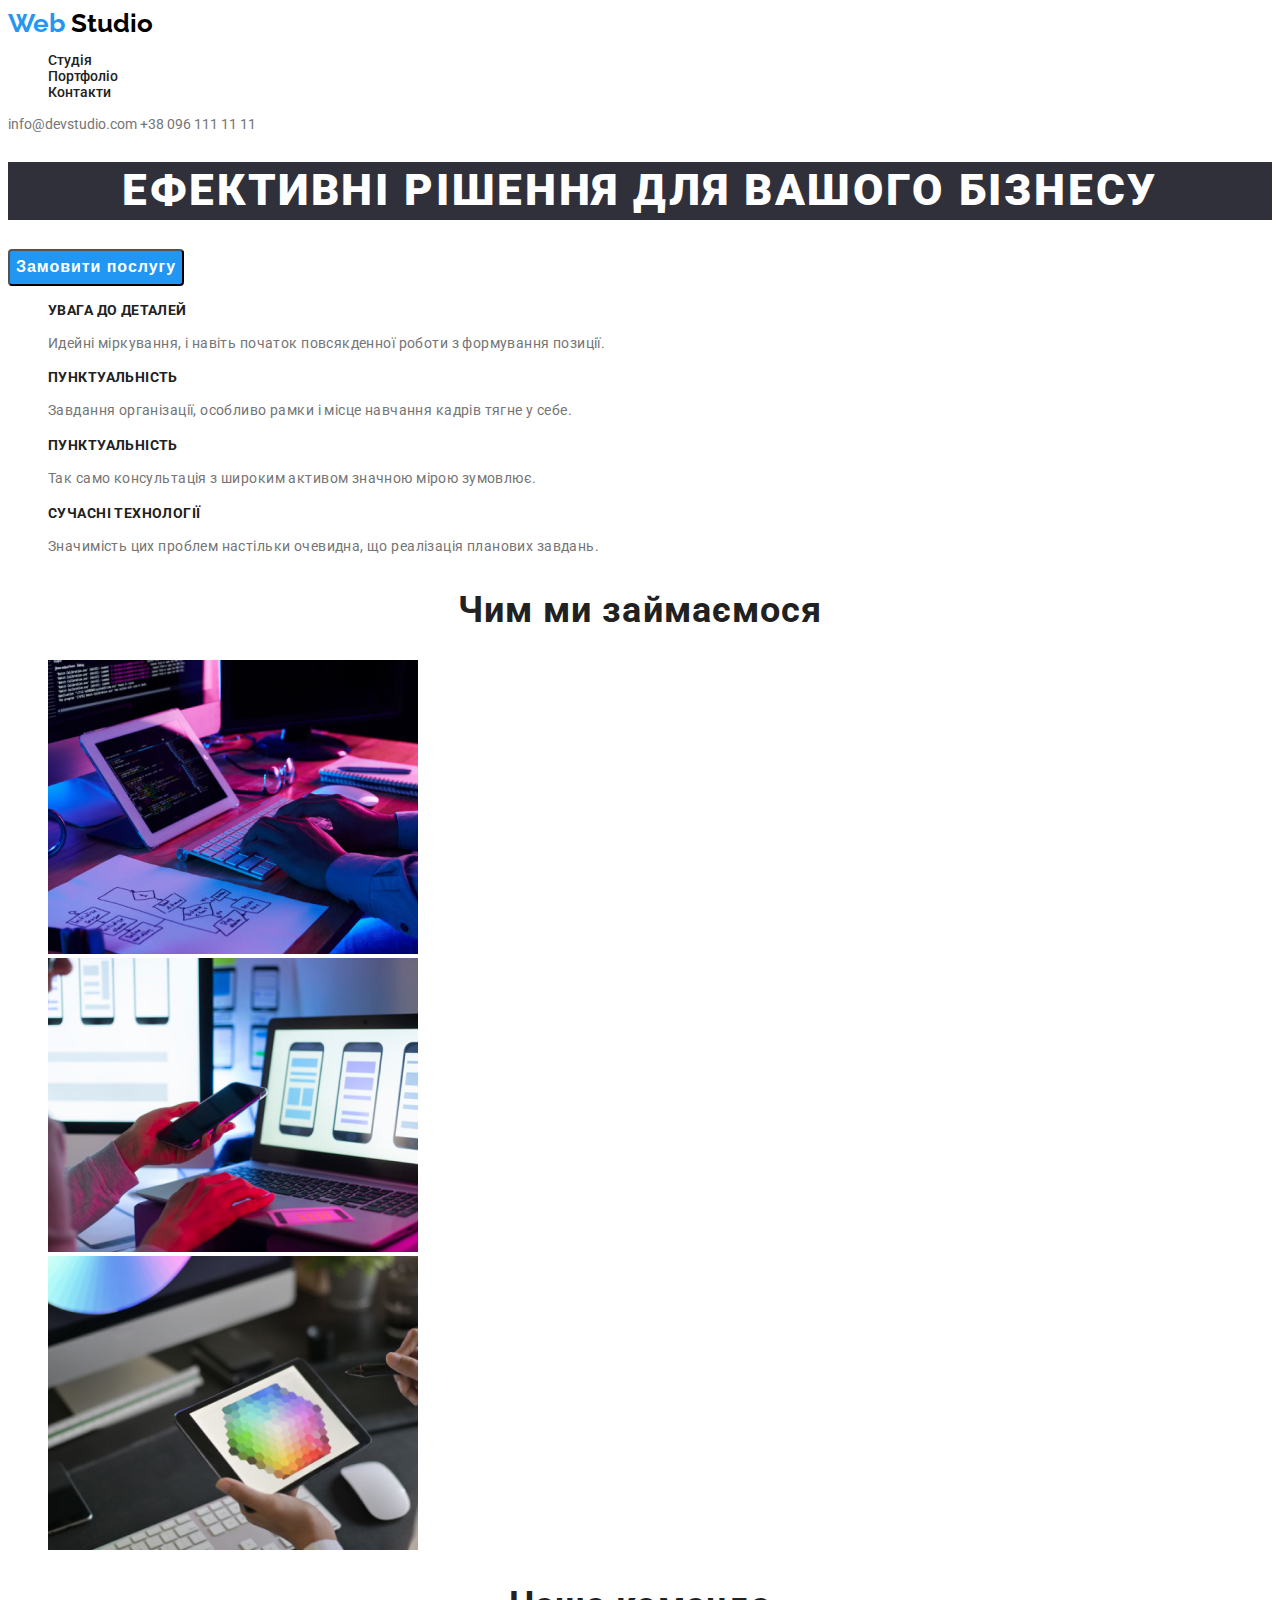
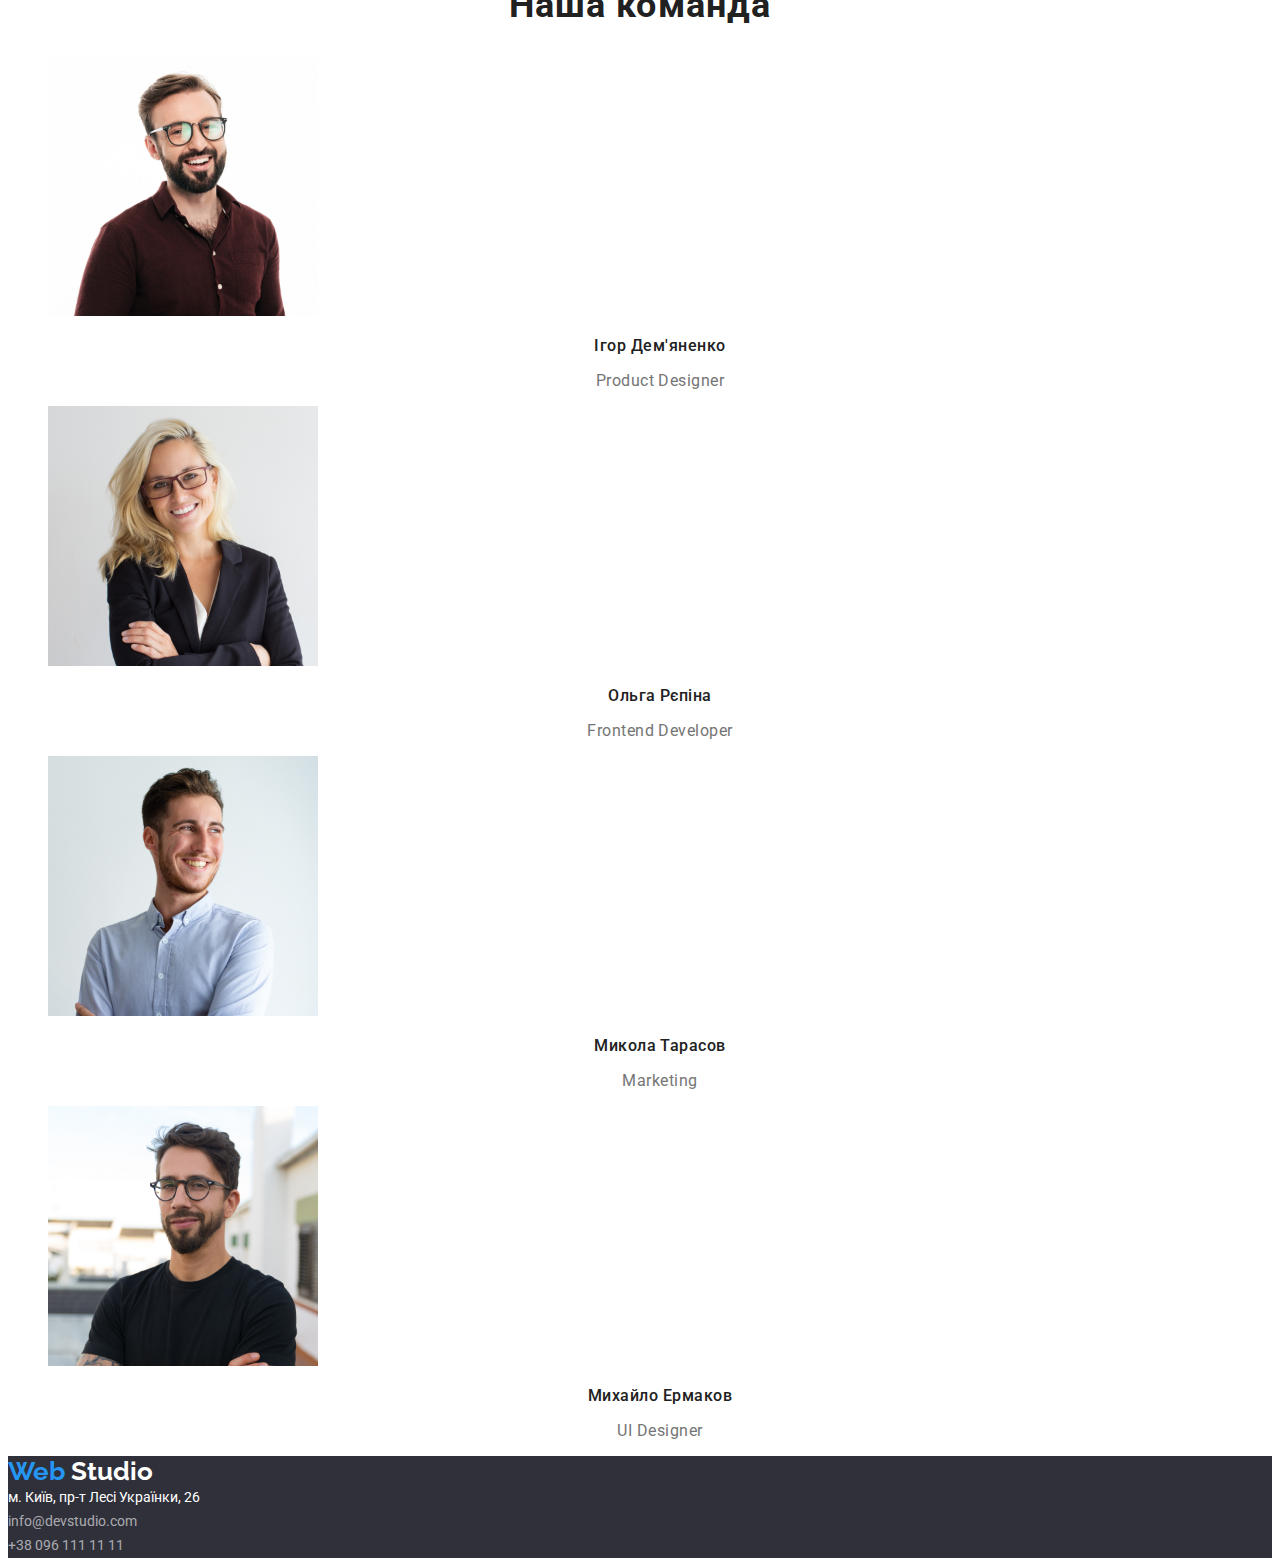
==== index.html @ c25d5411 "HW-Done (15.10.23 16:45)" ====
<!DOCTYPE html>
<html lang="en" class="page">

<head>
  <meta charset="UTF-8">
  <meta name="viewport" content="width=device-width, initial-scale=1.0">
  <link rel="preconnect" href="https://fonts.googleapis.com">
  <link rel="preconnect" href="https://fonts.gstatic.com" crossorigin>
  <link
    href="https://fonts.googleapis.com/css2?family=Raleway:wght@700&family=Roboto:ital,wght@0,400;0,500;0,700;0,900;1,400;1,500;1,700;1,900&display=swap"
    rel="stylesheet">
  <link rel="stylesheet" href="css/styles.css">
  <title>Homework 2</title>
</head>

<body class="page__body">
  <header>
    <a class="logo" href="index.html">
      <span class="logo__web">Web</span>
      <span class="logo__studio logo__studio--black">Studio</span>
    </a>
    <ul class="navigation">
      <li>
        <a class="navigation__link" href="#">Студія</a>
      </li>
      <li>
        <a class="navigation__link" href="portfolio.html">Портфоліо</a>
      </li>
      <li>
        <a class="navigation__link" href="#">Контакти</a>
      </li>
    </ul>
    <div class="contacts">
      <a class="contacts__link" href="mailto:info@devstudio.com">
        info@devstudio.com
      </a>
      <a class="contacts__link" href="tel:+380961111111">
        +38 096 111 11 11
      </a>
    </div>
  </header>

  <main>
    <section class="hero page__section">
      <h1 class="hero__main-title">
        Ефективні рішення для вашого бізнесу
      </h1>
      <button class="hero__button">Замовити послугу</button>
    </section>

    <section class="features">
      <ul class="features__list">
        <li class="features__item feature">
          <h3 class="features__title">
            Увага до деталей
          </h3>
          <p class="features__text">
            Идейні міркування, і навіть початок повсякденної роботи з формування позиції.
          </p>
        </li>
        <li>
          <h3 class="features__title">
            Пунктуальність
          </h3>
          <p class="features__text">
            Завдання організації, особливо рамки і місце навчання кадрів тягне у себе.
          </p>
        </li>
        <li>
          <h3 class="features__title">
            Пунктуальність
          </h3>
          <p class="features__text">
            Так само консультація з широким активом значною мірою зумовлює.
          </p>
        </li>
        <li>
          <h3 class="features__title">
            Сучасні технології
          </h3>
          <p class="features__text">
            Значимість цих проблем настільки очевидна, що реалізація планових завдань.
          </p>
        </li>
      </ul>
    </section>

    <section class="services">
      <h2 class="services__title">
        Чим ми займаємося
      </h2>
      <ul class="services__list">
        <li>
          <img src="images/Services/keyboard.jpg" alt="Чим мі займаємося" width="370" height="294">
        </li>
        <li>
          <img src="images/Services/phone.jpg" alt="Чим мі займаємося" width="370" height="294">
        </li>
        <li>
          <img src="images/Services/rpb.jpg" alt="Чим мі займаємося" width="370" height="294">
          <!--Изображения выше имеют нужное разрешение, поэтому ни ширину, ни высоту менять не стал-->
        </li>
      </ul>
    </section>

    <section class="team">
      <h2 class="team__title services__title">
        Наша команда
      </h2>
      <ul class="team__list">
        <li>
          <img src="images/Team/Ihor_Demyanenko.jpg" alt="Ігор Дем'яненко" width="270" height="260">

          <h3 class="team__name">
            Ігор Дем'яненко
          </h3>
          <p class="team__text">
            Product Designer
          </p>
        </li>
        <li>
          <img src="images/Team/Olga_Repina.jpg" alt="Ольга Рєпіна" width="270" height="260">
          <h3 class="team__name ">
            Ольга Рєпіна
          </h3>
          <p class="team__text">
            Frontend Developer
          </p>
        </li>
        <li>
          <img src="images/Team/Mykola_Tarasov.jpg" alt="Микола Тарасов" width="270" height="260">
          <h3 class="team__name">
            Микола Тарасов
          </h3>
          <p class="team__text">
            Marketing
          </p>
        </li>
        <li>
          <img src="images/Team/Mykhailo_Yermakov.jpg" alt="Михайло Ермаков" width="270" height="260">
          <h3 class="team__name">
            Михайло Ермаков
          </h3>
          <p class="team__text">
            UI Designer
          </p>
        </li>
      </ul>
    </section>
  </main>

  <footer class="footer">
    <a class="logo" href="index.html">
      <span class="logo__web">Web
      </span>
      <span class="logo__studio logo__studio--white">Studio
      </span>
    </a>
    <address>
      м. Київ, пр-т Лесі Українки, 26 <br>
      <a class="contacts__link--color" href="mailto:info@devstudio.com">info@devstudio.com</a> <br>
      <a class="contacts__link--color" href="tel:+380961111111">+38 096 111 11 11</a>
    </address>
  </footer>
</body>

</html>
---- css/styles.css ----
/*Общее*/

:root {
  --blue-color: #2596f3;
  --hover-link: #2196F3;
  --paragraph-description-color: #757575;
  --title-color: #212121;
}

.page__body {
  font-family: 'Raleway', sans-serif;
  font-family: 'Roboto', sans-serif;
}

a {
  text-decoration: none;
}

button {
  cursor: pointer;
}

ul {
  list-style-type: none;
}

/*Логотип сайта*/

.logo {
  font-family: Raleway;
  font-size: 26px;
  font-style: normal;
  font-weight: 700;
  line-height: normal;
}

.logo__web {
  color: var(--blue-color);
}

.logo__studio {
  color: #fff;
}

.logo__studio--black {
  color: #000;
}

/* Меню навигация в шапке сайта*/

.navigation {
  font-size: 14px;
  font-weight: 500;
}

.navigation__link {
  color: var(--title-color);
}

.navigation__link:hover {
  color: var(--hover-link);
}

/*Адреса и контакты*/

.contacts__link {
  color: var(--paragraph-description-color);
  font-size: 14px;
}

.contacts__link:hover {
  color: var(--hover-link);
}

/*Главный баннер сайта с заголовком и кнопкой*/

.hero__main-title {
  background: #2F303A;
  text-align: center;
  font-size: 44px;
  font-weight: 900;
  color: #fff;
  line-height: 1.3;
  letter-spacing: 2.64px;
  text-transform: uppercase;
}

.hero__button {
  color: #fff;
  text-align: center;
  font-size: 16px;
  font-weight: 700;
  line-height: 1.9;
  letter-spacing: 0.96px;
  border-radius: 4px;
  background: var(--hover-link);
}

.hero__button:hover {
  background-color: #188CE8;
}

.hero__button:active {
  background-color: #379ef1;
}

/*Важная нформация от сайта поделенная на 4 списка*/

.features__title {
  color: var(--title-color);
  font-size: 14px;
  font-weight: 700;
  letter-spacing: 0.42px;
  text-transform: uppercase;
}

.features__text {
  color: var(--paragraph-description-color);
  font-size: 14px;
  font-weight: 400;
  line-height: 1.7;
  letter-spacing: 0.42px;
}

/*Заголовок "Чем мы занимаемся?*/

.services__title {
  color: var(--title-color);
  text-align: center;
  font-size: 36px;
  font-weight: 700;
  letter-spacing: 1.08px;
}

/*Команда*/

.team__name {
  color: var(--title-color);
  text-align: center;
  font-size: 16px;
  font-weight: 500;
  letter-spacing: 0.48px;
}

.team__text {
  color: var(--paragraph-description-color);
  text-align: center;
  font-size: 16px;
  font-weight: 400;
  letter-spacing: 0.48px;
}

/*Подвал сайта*/

footer {
  background: #2F303A;
}

.contacts__link--color {
  color: rgba(255, 255, 255, 0.60);
}

.contacts__link--color:hover {
  color: var(--hover-link);
}

address {
  color: #fff;
  font-style: normal;
  font-weight: 400;
  line-height: 1.7;
  font-size: 14px;
}

/*"Портфолио"--фильтр-кнопки сайта*/

.filter__button {
  border-radius: 4px;
  background: #f5f4fa;
}

.filter__button:hover {
  background-color: var(--hover-link);
}

.filter__button:active {
  background-color: #379ef1;
}

/*Проекты сайта*/

.projects__title {
  color: var(--title-color);
  font-size: 18px;
  font-weight: 700;
  line-height: 2;
  letter-spacing: 1.08px;
}

.projects__text {
  color: var(--paragraph-description-color);
  font-size: 16px;
  font-weight: 400;
  line-height: 1.9;
  letter-spacing: 0.48px;
}

/*Подсказки оставляю чисто чтобы вам легче было. В целом понимаю, что после проделанной работы их в будущем лучше стирать.*/
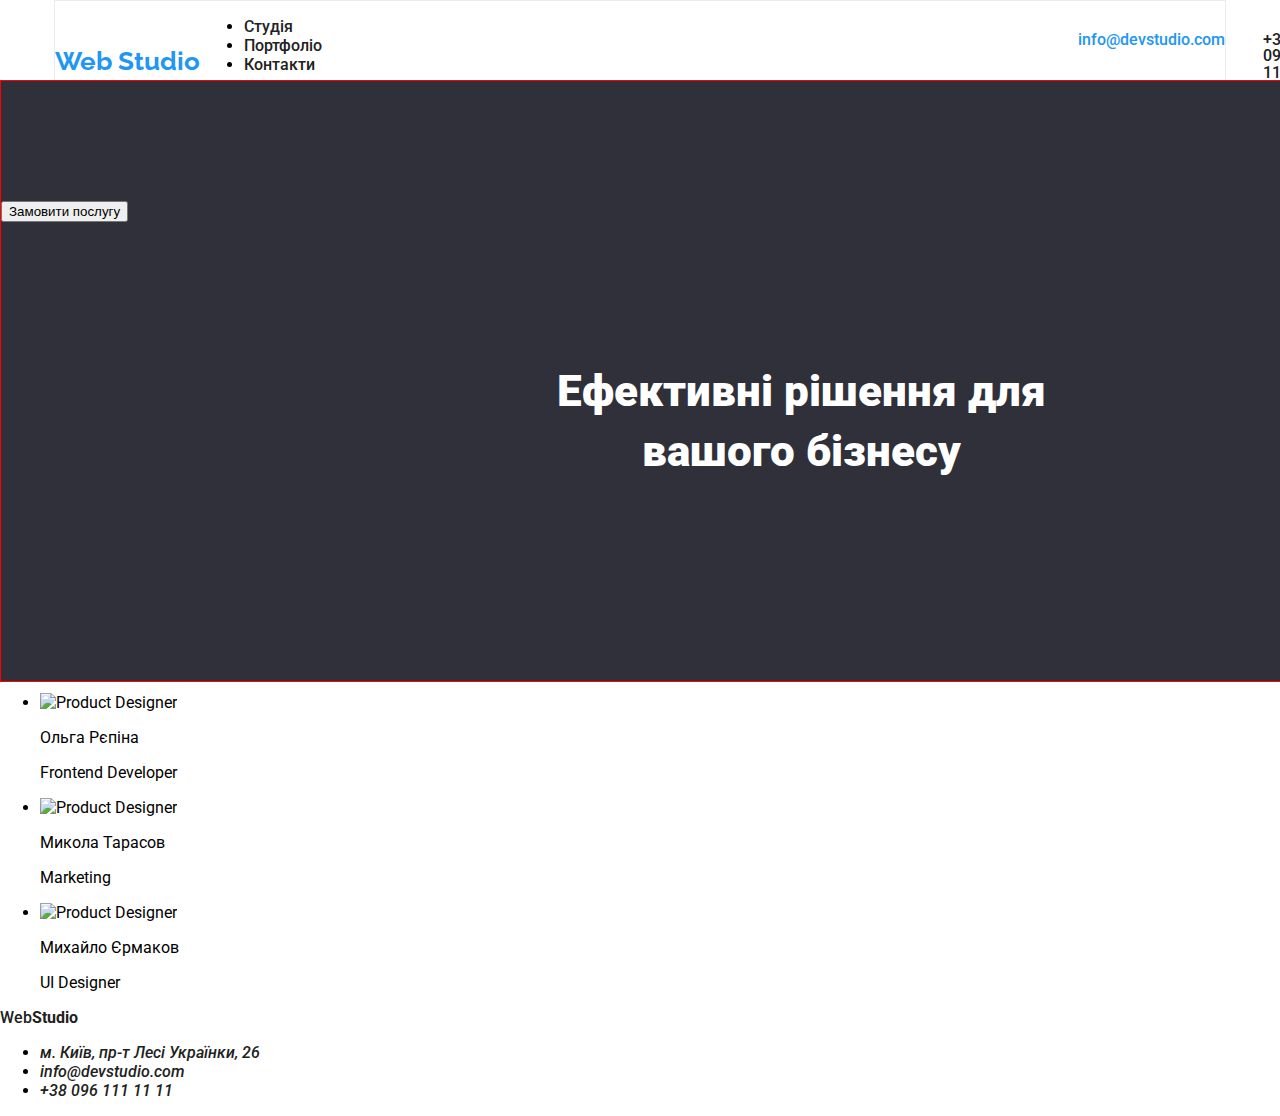
==== commit 281d8387: "solution start" ====
--- a/index.html
+++ b/index.html
@@ -1,167 +1,172 @@
 <!DOCTYPE html>
-<html lang="en" class="page">
+<html lang="en">
+  <head>
+    <meta charset="UTF-8" />
+    <meta name="viewport" content="width=device-width, initial-scale=1.0" />
+    <title>Homework 1</title>
+    <link rel="preconnect" href="https://fonts.googleapis.com">
+    <link rel="preconnect" href="https://fonts.gstatic.com" crossorigin>
+    <link href="https://fonts.googleapis.com/css2?family=Raleway:wght@700&family=Roboto:ital,wght@0,400;0,500;0,900;1,700&display=swap" rel="stylesheet">
+    <link rel="stylesheet" href="./css/style.css" />
+  </head>
+  <body>
+    <header class="header">
+      <div class="container">
+        <a href="#" class="logo">
+          <span>Web</span>
+          <span>Studio</span>
+        </a>
+        <nav class="nav header__nav">
+          <ul class="nav__list">
+            <li class="nav__item">
+              <a href="#">Студія</a>
+            </li>
+            <li class="nav__item">
+              <a href="#">Портфоліо</a>
+            </li>
+            <li class="nav__item">
+              <a href="#">Контакти</a>
+            </li>
+          </ul>
+        </nav>
+        <div class="contacts">
+          <a href="#" class="email">info@devstudio.com</a>
+          <a class="mobile">+38 096 111 11 11</a>
+        </div>
+      </div>
+    </header>
+    <main>
+      <section class="sectionfirst">
+        <div>
+          <h1>Ефективні рішення для вашого бізнесу</h1>
+          <button name="button">Замовити послугу</button>
+        </div>
+      </section>
+      <section>
+        <ul>
+          <li>
+            <h3>УВАГА ДО ДЕТАЛЕЙ</h3>
+            <p>
+              Ідейні міркування, і навіть початок повсякденної роботи з
+              формування позиції.
+            </p>
+          </li>
+          <li>
+            <h3>ПУНКТУАЛЬНІСТЬ</h3>
+            <p>
+              Завдання організації, особливо рамки і місце навчання кадрів тягне
+              у себе.
+            </p>
+          </li>
+          <li>
+            <h3>ПЛАНУВАННЯ</h3>
+            <p>
+              Так само консультація з широким активом значною мірою зумовлює.
+            </p>
+          </li>
+          <li>
+            <h3>СУЧАСНІ ТЕХНОЛОГІЇ</h3>
+            <p>
+              Значимість цих проблем настільки очевидна, що реалізація планових
+              завдань.
+            </p>
+          </li>
+        </ul>
+      </section>
+      <section>
+        <h2>Чим ми займаємося</h2>
+        <ul>
+          <li>
+            <img
+              src="Images/img_1.jpg"
+              alt="написання коду"
+              width="370"
+              height="294"
+            />
+          </li>
+          <li>
+            <img
+              src="Images/img_2.jpg"
+              alt="адаптація під екран телефону"
+              width="370"
+              height="294"
+            />
+          </li>
+          <li>
+            <img
+              src="Images/img_3.jpg"
+              alt="палітра кольорів"
+              width="370"
+              height="294"
+            />
+          </li>
+        </ul>
+      </section>
+      <section>
+        <h2>Наша команда</h2>
+        <ul>
+          <li>
+            <img
+              src="Images/img_4.jpg"
+              alt="Product Designer"
+              width="270"
+              height="260"
+            />
 
-<head>
-  <meta charset="UTF-8">
-  <meta name="viewport" content="width=device-width, initial-scale=1.0">
-  <link rel="preconnect" href="https://fonts.googleapis.com">
-  <link rel="preconnect" href="https://fonts.gstatic.com" crossorigin>
-  <link
-    href="https://fonts.googleapis.com/css2?family=Raleway:wght@700&family=Roboto:ital,wght@0,400;0,500;0,700;0,900;1,400;1,500;1,700;1,900&display=swap"
-    rel="stylesheet">
-  <link rel="stylesheet" href="css/styles.css">
-  <title>Homework 2</title>
-</head>
+            <p>Ігор Дем'яненко</p>
+            <p>Product Designer</p>
+          </li>
 
-<body class="page__body">
-  <header>
-    <a class="logo" href="index.html">
-      <span class="logo__web">Web</span>
-      <span class="logo__studio logo__studio--black">Studio</span>
-    </a>
-    <ul class="navigation">
-      <li>
-        <a class="navigation__link" href="#">Студія</a>
-      </li>
-      <li>
-        <a class="navigation__link" href="portfolio.html">Портфоліо</a>
-      </li>
-      <li>
-        <a class="navigation__link" href="#">Контакти</a>
-      </li>
-    </ul>
-    <div class="contacts">
-      <a class="contacts__link" href="mailto:info@devstudio.com">
-        info@devstudio.com
-      </a>
-      <a class="contacts__link" href="tel:+380961111111">
-        +38 096 111 11 11
-      </a>
-    </div>
-  </header>
+          <li>
+            <img
+              src="Images/img_5.jpg"
+              alt="Product Designer"
+              width="270"
+              height="260"
+            />
+            <p>Ольга Рєпіна</p>
+            <p>Frontend Developer</p>
+          </li>
 
-  <main>
-    <section class="hero page__section">
-      <h1 class="hero__main-title">
-        Ефективні рішення для вашого бізнесу
-      </h1>
-      <button class="hero__button">Замовити послугу</button>
-    </section>
+          <li>
+            <img
+              src="Images/img_6.jpg"
+              alt="Product Designer"
+              width="270"
+              height="260"
+            />
 
-    <section class="features">
-      <ul class="features__list">
-        <li class="features__item feature">
-          <h3 class="features__title">
-            Увага до деталей
-          </h3>
-          <p class="features__text">
-            Идейні міркування, і навіть початок повсякденної роботи з формування позиції.
-          </p>
-        </li>
-        <li>
-          <h3 class="features__title">
-            Пунктуальність
-          </h3>
-          <p class="features__text">
-            Завдання організації, особливо рамки і місце навчання кадрів тягне у себе.
-          </p>
-        </li>
-        <li>
-          <h3 class="features__title">
-            Пунктуальність
-          </h3>
-          <p class="features__text">
-            Так само консультація з широким активом значною мірою зумовлює.
-          </p>
-        </li>
-        <li>
-          <h3 class="features__title">
-            Сучасні технології
-          </h3>
-          <p class="features__text">
-            Значимість цих проблем настільки очевидна, що реалізація планових завдань.
-          </p>
-        </li>
-      </ul>
-    </section>
-
-    <section class="services">
-      <h2 class="services__title">
-        Чим ми займаємося
-      </h2>
-      <ul class="services__list">
-        <li>
-          <img src="images/Services/keyboard.jpg" alt="Чим мі займаємося" width="370" height="294">
-        </li>
-        <li>
-          <img src="images/Services/phone.jpg" alt="Чим мі займаємося" width="370" height="294">
-        </li>
-        <li>
-          <img src="images/Services/rpb.jpg" alt="Чим мі займаємося" width="370" height="294">
-          <!--Изображения выше имеют нужное разрешение, поэтому ни ширину, ни высоту менять не стал-->
-        </li>
-      </ul>
-    </section>
-
-    <section class="team">
-      <h2 class="team__title services__title">
-        Наша команда
-      </h2>
-      <ul class="team__list">
-        <li>
-          <img src="images/Team/Ihor_Demyanenko.jpg" alt="Ігор Дем'яненко" width="270" height="260">
-
-          <h3 class="team__name">
-            Ігор Дем'яненко
-          </h3>
-          <p class="team__text">
-            Product Designer
-          </p>
-        </li>
-        <li>
-          <img src="images/Team/Olga_Repina.jpg" alt="Ольга Рєпіна" width="270" height="260">
-          <h3 class="team__name ">
-            Ольга Рєпіна
-          </h3>
-          <p class="team__text">
-            Frontend Developer
-          </p>
-        </li>
-        <li>
-          <img src="images/Team/Mykola_Tarasov.jpg" alt="Микола Тарасов" width="270" height="260">
-          <h3 class="team__name">
-            Микола Тарасов
-          </h3>
-          <p class="team__text">
-            Marketing
-          </p>
-        </li>
-        <li>
-          <img src="images/Team/Mykhailo_Yermakov.jpg" alt="Михайло Ермаков" width="270" height="260">
-          <h3 class="team__name">
-            Михайло Ермаков
-          </h3>
-          <p class="team__text">
-            UI Designer
-          </p>
-        </li>
-      </ul>
-    </section>
-  </main>
-
-  <footer class="footer">
-    <a class="logo" href="index.html">
-      <span class="logo__web">Web
-      </span>
-      <span class="logo__studio logo__studio--white">Studio
-      </span>
-    </a>
-    <address>
-      м. Київ, пр-т Лесі Українки, 26 <br>
-      <a class="contacts__link--color" href="mailto:info@devstudio.com">info@devstudio.com</a> <br>
-      <a class="contacts__link--color" href="tel:+380961111111">+38 096 111 11 11</a>
-    </address>
-  </footer>
-</body>
-
-</html>+            <p>Микола Тарасов</p>
+            <p>Marketing</p>
+          </li>
+          <li>
+            <img
+              src="Images/img_7.jpg"
+              alt="Product Designer"
+              width="270"
+              height="260"
+            />
+            <p>Михайло Єрмаков</p>
+            <p>UI Designer</p>
+          </li>
+        </ul>
+      </section>
+    </main>
+    <footer>
+      <a href="#"> Web<b>Studio</b> </a>
+      <address>
+        <ul>
+          <li>
+            <a href="#">м. Київ, пр-т Лесі Українки, 26</a>
+          </li>
+          <li>
+            <a href="mailto:info@devstudio.com"> info@devstudio.com </a>
+          </li>
+          <li>
+            <a href="tel:+380961111111">+38 096 111 11 11</a>
+          </li>
+        </ul>
+      </address>
+    </footer>
+  </body>
+</html>
--- a/css/style.css
+++ b/css/style.css
@@ -0,0 +1,109 @@
+html {
+  font-family: 'Raleway', sans-serif;
+  font-family: 'Roboto', sans-serif;
+}
+
+body {
+  margin: 0;
+}
+
+.container {
+  margin: 0 auto;
+  width: 1170px;
+  height: 80px;
+  border: 1px solid rgba(236, 236, 236, 1) ;
+  background-color:rgba(255, 255, 255, 1);
+}
+
+.logo {
+  display: inline-block;
+  font-family: Raleway;
+  font-weight: 700;
+  font-size: 26px;
+  line-height: 30.52px;
+  color: rgba(33, 150, 243, 1);
+}
+
+.logo b {
+  font-family: Raleway;
+  font-weight: 400;
+  font-size: 26px;
+  color: black;
+}
+
+.nav {
+  display: inline-block;
+  width: 281px;
+  height: 32px;
+}
+
+.firstlist{
+  display: flex;
+  justify-content: space-between;
+  margin: 0;
+  padding: 0;
+}
+
+.container li.a {
+ color: brown;
+ list-style: none;
+ text-decoration: none;
+}
+.container li.a.b a{
+  color: rgba(33, 150, 243, 1);
+  list-style: none;
+  text-decoration: none;
+}
+
+a {
+  font-family: Roboto;
+  font-weight: 500;
+  font-size: 16px;
+  line-height: 16.41px;
+  text-decoration: none;
+  color:rgba(33, 33, 33, 1);;
+}
+
+a.email {
+  position: absolute;
+  top: 32px;
+  left: 1078px;
+  width: 122px;
+  height: 16px;
+  top: 32px;
+  left: 1078px;
+  color: rgba(33, 150, 243, 1);
+}
+
+.mobile {
+  position: absolute;
+  top: 32px;
+  left: 1263px ;
+}
+
+.sectionfirst { 
+  position: absolute;
+  top: 80px;
+  width: 1600px;
+  height: 600px;
+  background-color: rgba(47, 48, 58, 1); ;
+  border: 1px solid red;
+}
+
+.sectionfirst h1 {
+  border: 0px solid white;
+  box-sizing: border-box;
+  position: relative;
+  top: 280px;
+  left: 452px;
+  width: 696px;
+  height: 120px;
+  margin: 0;
+  padding: 0px 40px;
+  font-family: Roboto;
+  font-weight: 900;
+  font-size: 44px;
+  line-height: 60px;
+  text-align: center;
+  color:rgba(255, 255, 255, 1);
+}
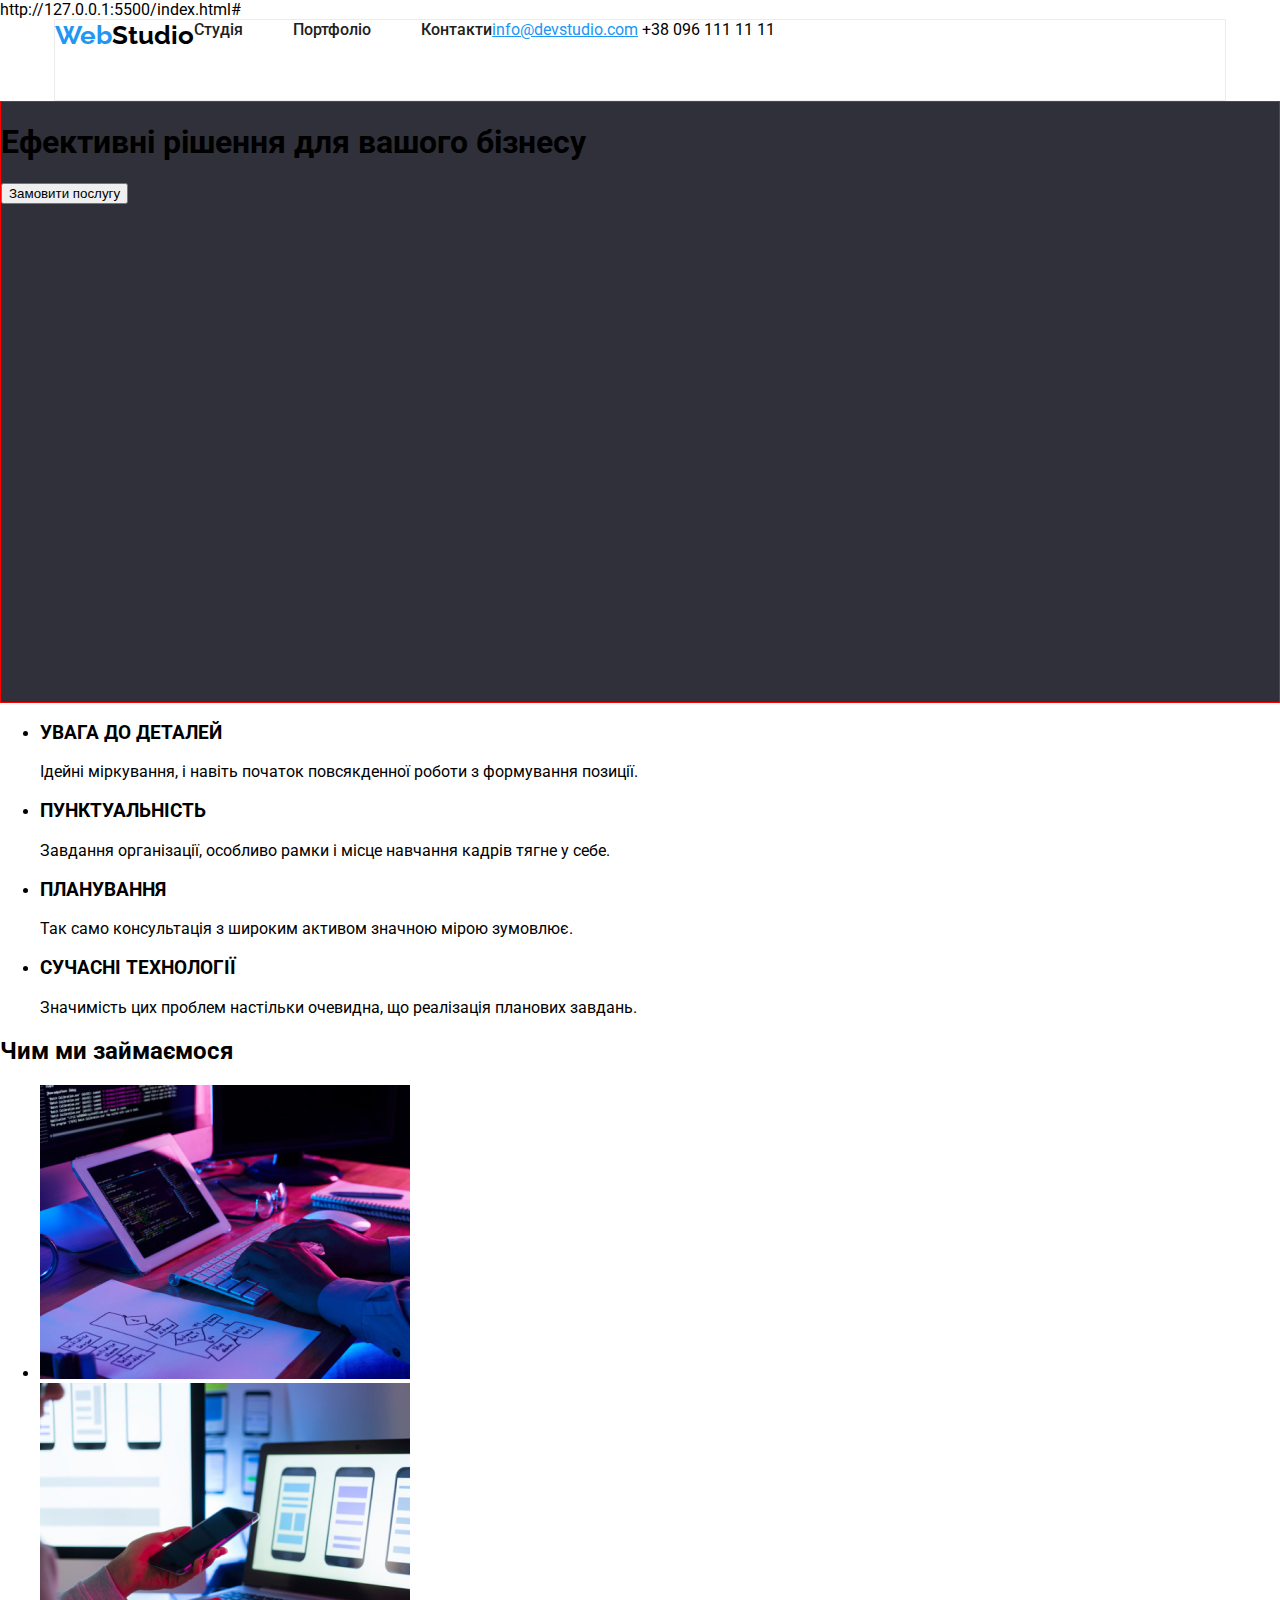
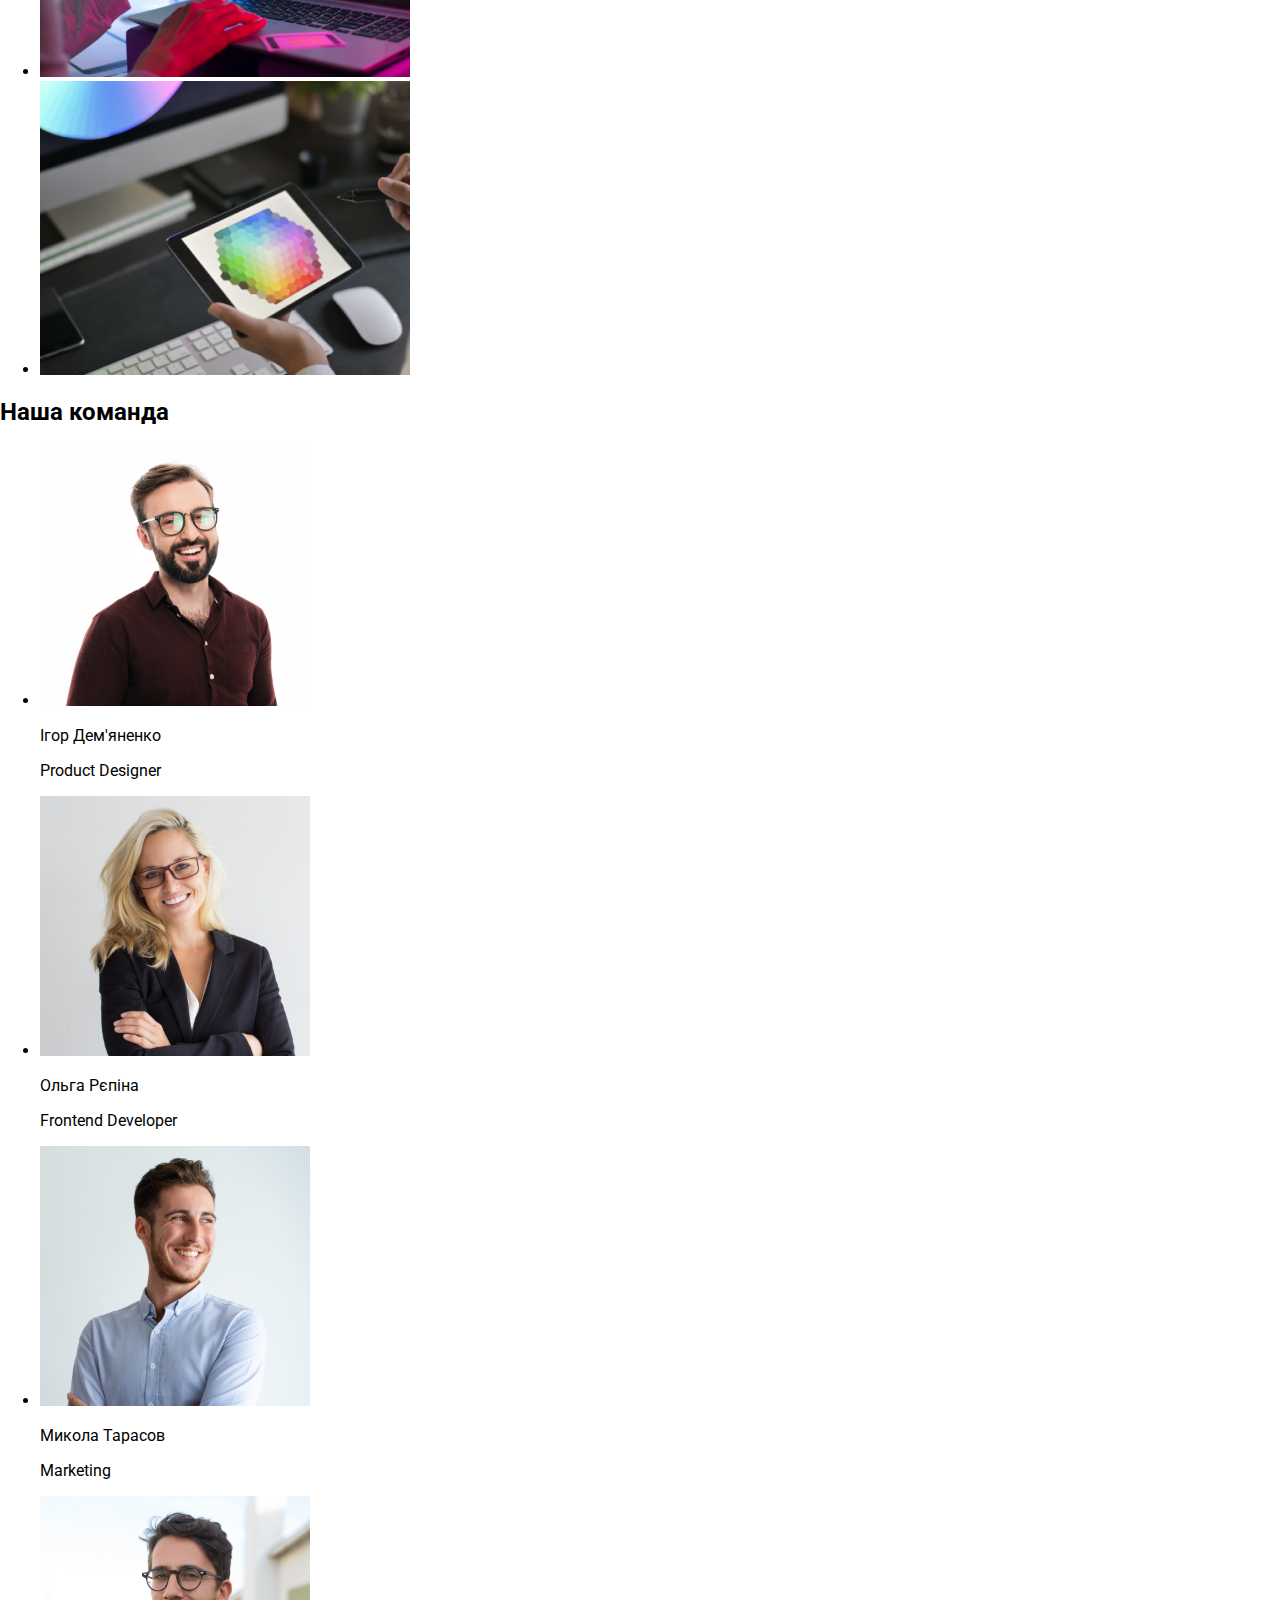
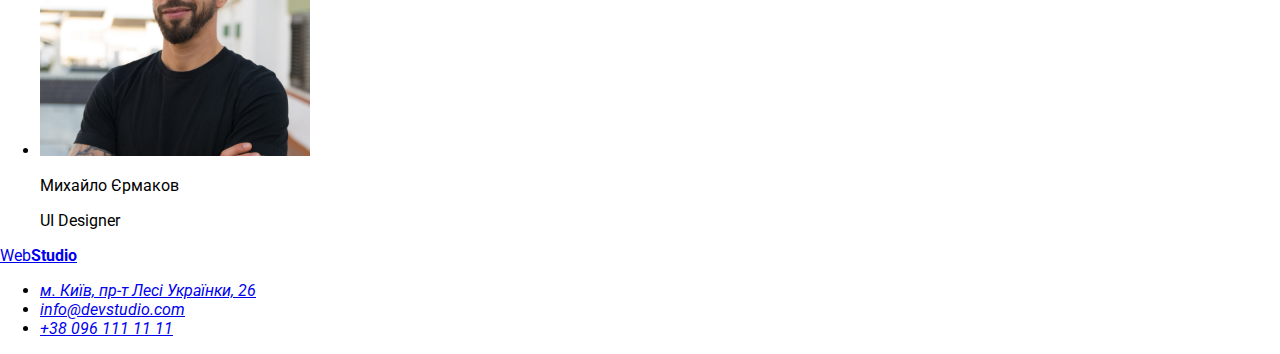
==== commit ac20e0b2: "fixed header styles" ====
--- a/index.html
+++ b/index.html
@@ -1,5 +1,5 @@
 <!DOCTYPE html>
-<html lang="en">
+<html lang="en">http://127.0.0.1:5500/index.html#
   <head>
     <meta charset="UTF-8" />
     <meta name="viewport" content="width=device-width, initial-scale=1.0" />
@@ -12,31 +12,33 @@
   <body>
     <header class="header">
       <div class="container">
-        <a href="#" class="logo">
-          <span>Web</span>
-          <span>Studio</span>
-        </a>
-        <nav class="nav header__nav">
-          <ul class="nav__list">
-            <li class="nav__item">
-              <a href="#">Студія</a>
-            </li>
-            <li class="nav__item">
-              <a href="#">Портфоліо</a>
-            </li>
-            <li class="nav__item">
-              <a href="#">Контакти</a>
-            </li>
-          </ul>
-        </nav>
-        <div class="contacts">
-          <a href="#" class="email">info@devstudio.com</a>
-          <a class="mobile">+38 096 111 11 11</a>
+        <div class="header__content">
+          <a href="#" class="logo">
+            <span class="logo--web">Web</span>
+            <span class="logo--studio">Studio</span>
+          </a>
+          <nav class="nav header__nav">
+            <ul class="nav__list">
+              <li class="nav__item">
+                <a class="nav__link" href="#">Студія</a>
+              </li>
+              <li class="nav__item">
+                <a class="nav__link" href="#">Портфоліо</a>
+              </li>
+              <li class="nav__item">
+                <a class="nav__link" href="#">Контакти</a>
+              </li>
+            </ul>
+          </nav>
+          <div class="contacts">
+            <a href="#" class="email">info@devstudio.com</a>
+            <a class="mobile">+38 096 111 11 11</a>
+          </div>
         </div>
       </div>
     </header>
     <main>
-      <section class="sectionfirst">
+      <section class="hero">
         <div>
           <h1>Ефективні рішення для вашого бізнесу</h1>
           <button name="button">Замовити послугу</button>
--- a/css/style.css
+++ b/css/style.css
@@ -15,47 +15,47 @@
   background-color:rgba(255, 255, 255, 1);
 }
 
+.header__content {
+  display: flex;
+}
+
 .logo {
-  display: inline-block;
+  display: flex;
   font-family: Raleway;
   font-weight: 700;
   font-size: 26px;
   line-height: 30.52px;
+
+  text-decoration: none;
+  color: unset;
+}
+
+.logo--web {
   color: rgba(33, 150, 243, 1);
 }
 
-.logo b {
-  font-family: Raleway;
-  font-weight: 400;
-  font-size: 26px;
+.logo--studio-header {
   color: black;
 }
 
-.nav {
-  display: inline-block;
-  width: 281px;
-  height: 32px;
+.logo--studio-footer {
+  color: #fff;
 }
 
-.firstlist{
+.nav {
+  display: flex;
+}
+
+.nav__list {
+  margin: 0;
+  padding: 0;
   display: flex;
   justify-content: space-between;
-  margin: 0;
-  padding: 0;
+  list-style: none;
+  gap: 50px;
 }
 
-.container li.a {
- color: brown;
- list-style: none;
- text-decoration: none;
-}
-.container li.a.b a{
-  color: rgba(33, 150, 243, 1);
-  list-style: none;
-  text-decoration: none;
-}
-
-a {
+.nav__link {
   font-family: Roboto;
   font-weight: 500;
   font-size: 16px;
@@ -65,9 +65,7 @@
 }
 
 a.email {
-  position: absolute;
-  top: 32px;
-  left: 1078px;
+
   width: 122px;
   height: 16px;
   top: 32px;
@@ -76,17 +74,12 @@
 }
 
 .mobile {
-  position: absolute;
-  top: 32px;
-  left: 1263px ;
+
 }
 
-.sectionfirst { 
-  position: absolute;
-  top: 80px;
-  width: 1600px;
+.hero { 
   height: 600px;
-  background-color: rgba(47, 48, 58, 1); ;
+  background-color: rgba(47, 48, 58, 1);
   border: 1px solid red;
 }
 
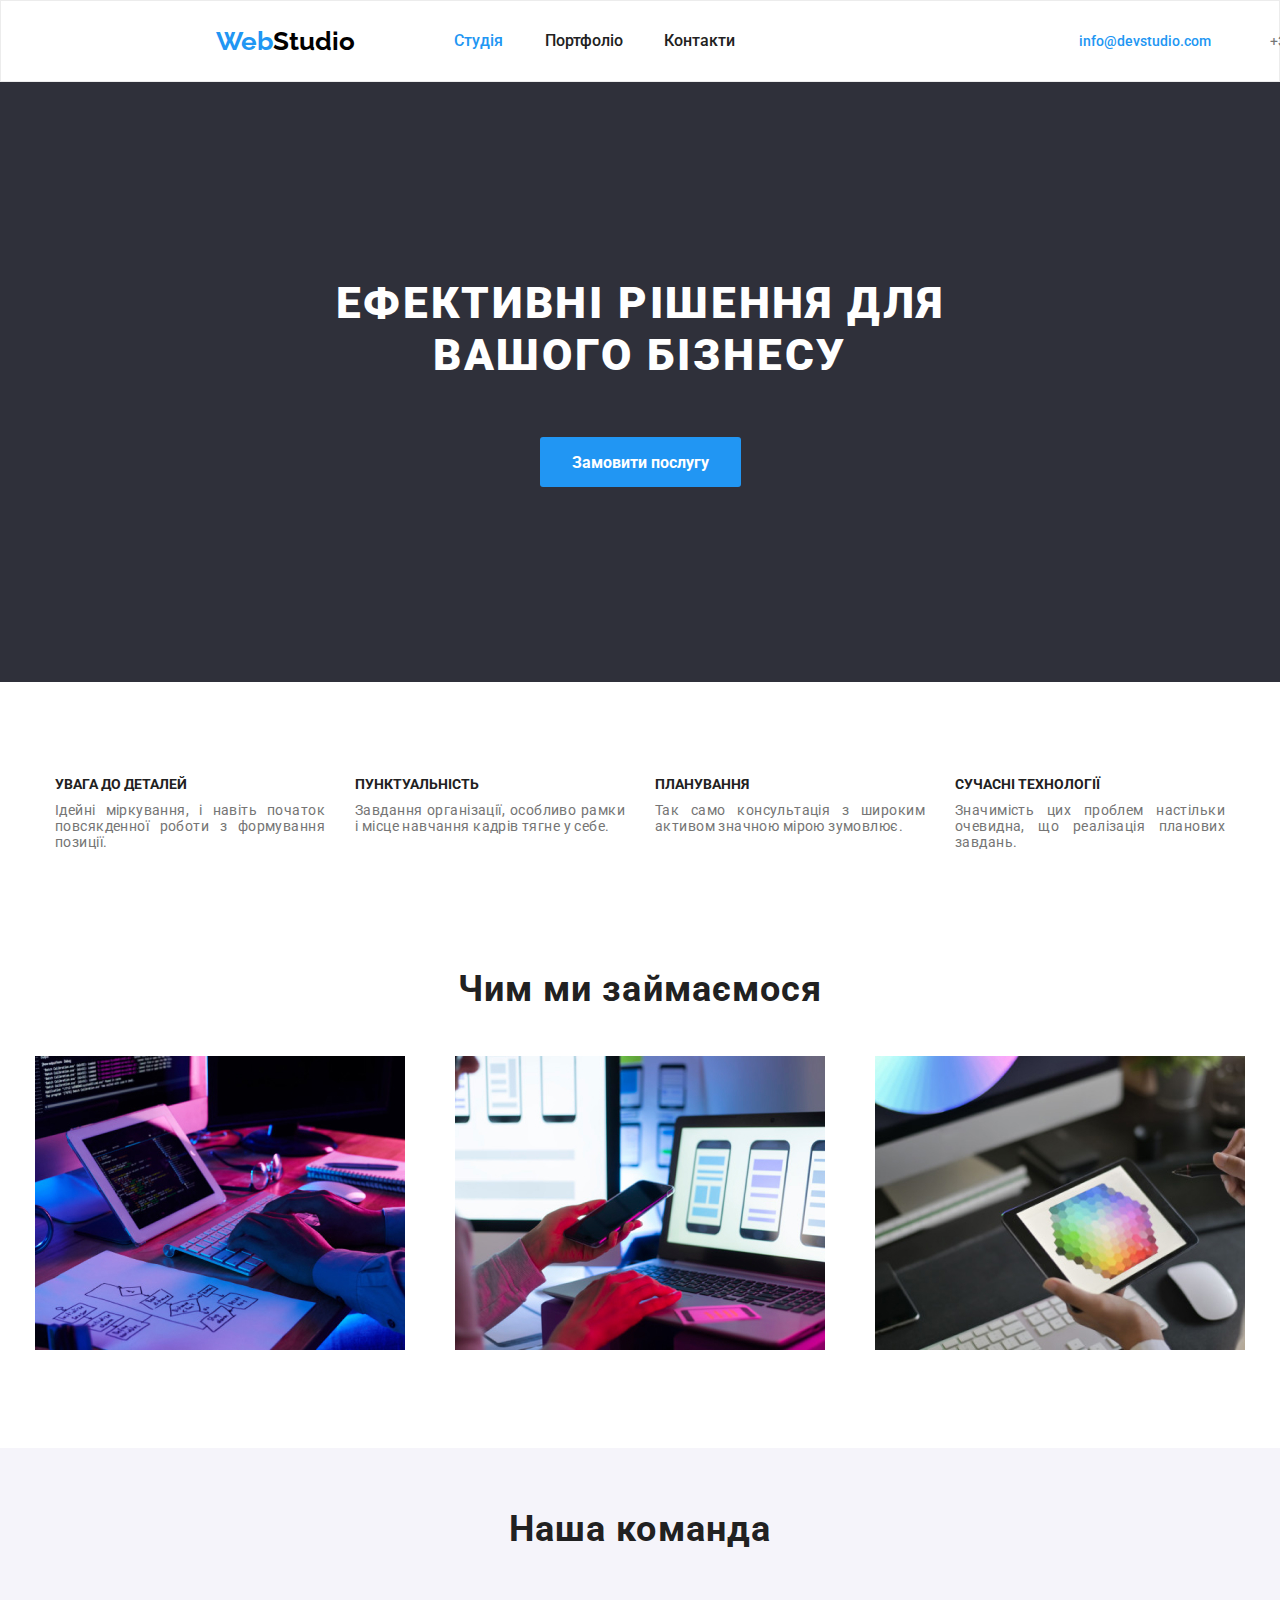
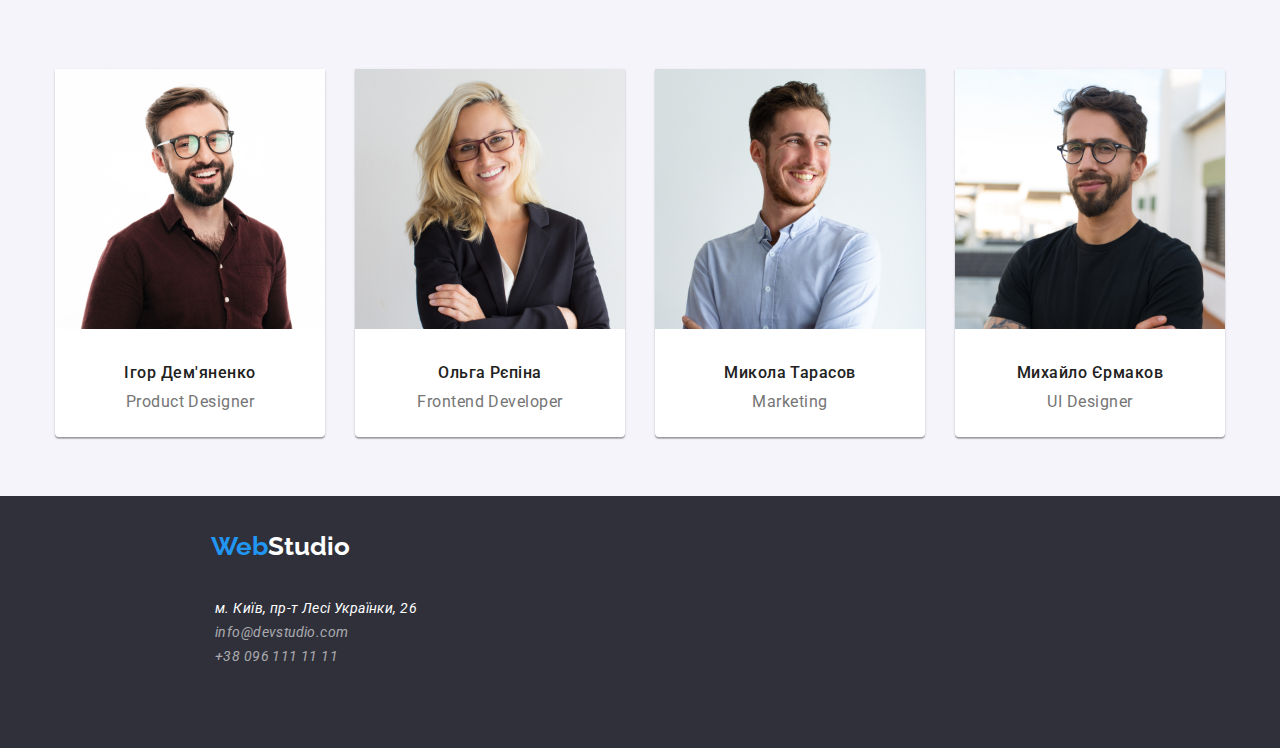
==== commit 3ec42be8: "fixes_home_work_2" ====
--- a/index.html
+++ b/index.html
@@ -1,12 +1,15 @@
 <!DOCTYPE html>
-<html lang="en">http://127.0.0.1:5500/index.html#
+<html lang="en">
   <head>
     <meta charset="UTF-8" />
     <meta name="viewport" content="width=device-width, initial-scale=1.0" />
     <title>Homework 1</title>
-    <link rel="preconnect" href="https://fonts.googleapis.com">
-    <link rel="preconnect" href="https://fonts.gstatic.com" crossorigin>
-    <link href="https://fonts.googleapis.com/css2?family=Raleway:wght@700&family=Roboto:ital,wght@0,400;0,500;0,900;1,700&display=swap" rel="stylesheet">
+    <link rel="preconnect" href="https://fonts.googleapis.com" />
+    <link rel="preconnect" href="https://fonts.gstatic.com" crossorigin />
+    <link
+      href="https://fonts.googleapis.com/css2?family=Raleway:wght@700&family=Roboto:ital,wght@0,400;0,500;0,900;1,700&display=swap"
+      rel="stylesheet"
+    />
     <link rel="stylesheet" href="./css/style.css" />
   </head>
   <body>
@@ -17,10 +20,10 @@
             <span class="logo--web">Web</span>
             <span class="logo--studio">Studio</span>
           </a>
-          <nav class="nav header__nav">
+          <nav class="header__nav">
             <ul class="nav__list">
               <li class="nav__item">
-                <a class="nav__link" href="#">Студія</a>
+                <a class="nav__link__studio" href="#">Студія</a>
               </li>
               <li class="nav__item">
                 <a class="nav__link" href="#">Портфоліо</a>
@@ -31,54 +34,54 @@
             </ul>
           </nav>
           <div class="contacts">
-            <a href="#" class="email">info@devstudio.com</a>
-            <a class="mobile">+38 096 111 11 11</a>
+            <a href="#" class="contacts__email">info@devstudio.com</a>
+            <a href="#" class="contacts__mobile">+38 096 111 11 11</a>
           </div>
         </div>
       </div>
     </header>
     <main>
       <section class="hero">
-        <div>
-          <h1>Ефективні рішення для вашого бізнесу</h1>
-          <button name="button">Замовити послугу</button>
+        <div class="hero_container">
+          <h1 class="hero_h1">ЕФЕКТИВНІ РІШЕННЯ ДЛЯ ВАШОГО БІЗНЕСУ</h1>
+          <button name="button" class="hero_button">Замовити послугу</button>
         </div>
       </section>
-      <section>
-        <ul>
-          <li>
-            <h3>УВАГА ДО ДЕТАЛЕЙ</h3>
-            <p>
+      <section class="middle_container">
+        <ul class="middle_container_ul">
+          <li class="middle_container_li">
+            <h3 class="middle_container_h3">УВАГА ДО ДЕТАЛЕЙ</h3>
+            <p class="middle_container_p">
               Ідейні міркування, і навіть початок повсякденної роботи з
               формування позиції.
             </p>
           </li>
-          <li>
-            <h3>ПУНКТУАЛЬНІСТЬ</h3>
-            <p>
+          <li class="middle_container_li">
+            <h3 class="middle_container_h3">ПУНКТУАЛЬНІСТЬ</h3>
+            <p class="middle_container_p">
               Завдання організації, особливо рамки і місце навчання кадрів тягне
               у себе.
             </p>
           </li>
-          <li>
-            <h3>ПЛАНУВАННЯ</h3>
-            <p>
+          <li class="middle_container_li">
+            <h3 class="middle_container_h3">ПЛАНУВАННЯ</h3>
+            <p class="middle_container_p">
               Так само консультація з широким активом значною мірою зумовлює.
             </p>
           </li>
-          <li>
-            <h3>СУЧАСНІ ТЕХНОЛОГІЇ</h3>
-            <p>
+          <li class="middle_container_li">
+            <h3 class="middle_container_h3">СУЧАСНІ ТЕХНОЛОГІЇ</h3>
+            <p class="middle_container_p">
               Значимість цих проблем настільки очевидна, що реалізація планових
               завдань.
             </p>
           </li>
         </ul>
       </section>
-      <section>
-        <h2>Чим ми займаємося</h2>
-        <ul>
-          <li>
+      <section class="middle_lower_container">
+        <h2 class="middle_lower_h2">Чим ми займаємося</h2>
+        <ul class="middle_lower_ul">
+          <li class="middle_lower_li">
             <img
               src="Images/img_1.jpg"
               alt="написання коду"
@@ -86,7 +89,7 @@
               height="294"
             />
           </li>
-          <li>
+          <li class="middle_lower_li">
             <img
               src="Images/img_2.jpg"
               alt="адаптація під екран телефону"
@@ -94,7 +97,7 @@
               height="294"
             />
           </li>
-          <li>
+          <li class="middle_lower_li">
             <img
               src="Images/img_3.jpg"
               alt="палітра кольорів"
@@ -104,68 +107,81 @@
           </li>
         </ul>
       </section>
-      <section>
-        <h2>Наша команда</h2>
-        <ul>
-          <li>
+      <section class="bottom_container">
+        <h2 class="bottom_h2">Наша команда</h2>
+        <ul class="bottom_ul">
+          <li class="bottom_li">
             <img
+              class="bottom_photo"
               src="Images/img_4.jpg"
               alt="Product Designer"
               width="270"
               height="260"
             />
 
-            <p>Ігор Дем'яненко</p>
-            <p>Product Designer</p>
+            <p class="bottom_p_upper">Ігор Дем'яненко</p>
+            <p class="bottom_p_lower">Product Designer</p>
           </li>
 
-          <li>
+          <li class="bottom_li">
             <img
+              class="bottom_photo"
               src="Images/img_5.jpg"
               alt="Product Designer"
               width="270"
               height="260"
             />
-            <p>Ольга Рєпіна</p>
-            <p>Frontend Developer</p>
+            <p class="bottom_p_upper">Ольга Рєпіна</p>
+            <p class="bottom_p_lower">Frontend Developer</p>
           </li>
 
-          <li>
+          <li class="bottom_li">
             <img
+              class="buttom_photo"
               src="Images/img_6.jpg"
               alt="Product Designer"
               width="270"
               height="260"
             />
 
-            <p>Микола Тарасов</p>
-            <p>Marketing</p>
+            <p class="bottom_p_upper">Микола Тарасов</p>
+            <p class="bottom_p_lower">Marketing</p>
           </li>
-          <li>
+          <li class="bottom_li">
             <img
+              class="bottom_photo"
               src="Images/img_7.jpg"
               alt="Product Designer"
               width="270"
               height="260"
             />
-            <p>Михайло Єрмаков</p>
-            <p>UI Designer</p>
+            <p class="bottom_p_upper">Михайло Єрмаков</p>
+            <p class="bottom_p_lower">UI Designer</p>
           </li>
         </ul>
       </section>
     </main>
-    <footer>
-      <a href="#"> Web<b>Studio</b> </a>
-      <address>
-        <ul>
-          <li>
-            <a href="#">м. Київ, пр-т Лесі Українки, 26</a>
+    <footer class="footer">
+      <a href="#" class="logo logo_footer">
+        <span class="logo--web">Web</span>
+        <span class="logo_footer_studio">Studio</span>
+      </a>
+      <address class="address">
+        <ul class="address_ul">
+          <li class="address_li">
+            <a href="#" class="address_li_address"
+              >м. Київ, пр-т Лесі Українки, 26</a
+            >
           </li>
-          <li>
-            <a href="mailto:info@devstudio.com"> info@devstudio.com </a>
+          <li class="address_li">
+            <a href="mailto:info@devstudio.com" class="address_li_a">
+              info@devstudio.com
+            </a>
           </li>
-          <li>
-            <a href="tel:+380961111111">+38 096 111 11 11</a>
+          <li class="address_li">
+            <a href="tel:+380961111111" class="address_li_a"
+              >+38 096 111 11 11</a
+            >
           </li>
         </ul>
       </address>
--- a/css/style.css
+++ b/css/style.css
@@ -7,25 +7,31 @@
   margin: 0;
 }
 
+
 .container {
-  margin: 0 auto;
-  width: 1170px;
+  margin: 0px;
+  width: auto;
   height: 80px;
-  border: 1px solid rgba(236, 236, 236, 1) ;
-  background-color:rgba(255, 255, 255, 1);
-}
-
-.header__content {
-  display: flex;
+  border: 1px solid rgba(236, 236, 236, 1);
+  background-color: rgba(255, 255, 255, 1);
+  display: flex;
+}
+
+ .header__content {
+  display: flex;
+  justify-content: space-between;
+  width: 1920px;
 }
 
 .logo {
   display: flex;
+  align-items:center;
+  width: 145px;
+  margin-left: 215px;
   font-family: Raleway;
   font-weight: 700;
   font-size: 26px;
   line-height: 30.52px;
-
   text-decoration: none;
   color: unset;
 }
@@ -38,65 +44,350 @@
   color: black;
 }
 
-.logo--studio-footer {
-  color: #fff;
-}
-
-.nav {
-  display: flex;
+
+.header__nav {
+  display: flex;
+  justify-content: space-between;
+  margin-left: 93px; 
 }
 
 .nav__list {
+  display: flex;
+  justify-content: space-between;
   margin: 0;
   padding: 0;
-  display: flex;
-  justify-content: space-between;
+  width: 281px;
   list-style: none;
-  gap: 50px;
-}
+}
+
+
+ .nav__item {
+ display: flex;
+ align-items:stretch;
+} 
 
 .nav__link {
+  display: flex;
+  align-items: center;
   font-family: Roboto;
   font-weight: 500;
   font-size: 16px;
   line-height: 16.41px;
   text-decoration: none;
-  color:rgba(33, 33, 33, 1);;
-}
-
-a.email {
-
-  width: 122px;
-  height: 16px;
-  top: 32px;
-  left: 1078px;
+  color: rgba(33, 33, 33, 1);
+}
+
+.nav__link__studio {
+  display: flex;
+  align-items: center;
+  font-family: Roboto;
+  font-weight: 500;
+  font-size: 16px;
+  line-height: 16.41px;
+  text-decoration: none;
   color: rgba(33, 150, 243, 1);
 }
 
-.mobile {
-
-}
-
-.hero { 
+.contacts {
+
+  display: flex;
+  justify-content: space-between;
+  align-items:stretch;
+  width: 307px;
+  margin-left: auto;
+  margin-left: 344px; 
+  margin-right: 215px; 
+}
+
+.contacts__email {
+  display: flex;
+  align-items: center;
+  font-family: Roboto;
+  font-weight: 500;
+  font-size: 14px;
+  line-height: normal;
+  text-decoration: none;
+  color: rgba(33, 150, 243, 1);
+  
+}
+
+.contacts__mobile {
+  display: flex;
+  align-items: center;
+  font-family: Roboto;
+  font-size: 14px;
+  font-weight: 500px;
+  color: rgba(117, 117, 117, 1);
+  text-decoration: none;
+
+}
+
+a:hover {
+
+  color: hotpink;
+  transition-duration: 0.4s;
+}
+
+.hero_container {
+  
+  display: flex;
+  flex-direction: column;
+  justify-content: center;
+  align-items: center;
+  width: auto;
   height: 600px;
   background-color: rgba(47, 48, 58, 1);
-  border: 1px solid red;
-}
-
-.sectionfirst h1 {
+  box-sizing: border-box;
+}
+
+.hero_h1 {
+  
   border: 0px solid white;
   box-sizing: border-box;
-  position: relative;
-  top: 280px;
-  left: 452px;
   width: 696px;
   height: 120px;
-  margin: 0;
-  padding: 0px 40px;
   font-family: Roboto;
   font-weight: 900;
   font-size: 44px;
-  line-height: 60px;
-  text-align: center;
-  color:rgba(255, 255, 255, 1);
-}
+  text-align: center;
+  letter-spacing: 2.64px;
+  padding-left: 30px;
+  padding-right: 30px;
+  margin-top: auto;
+  margin-bottom: 20px;
+  color: rgba(255, 255, 255, 1);
+}
+
+.hero_button {
+
+  width: 216pxpx;
+  height: 50px;
+  border: 0px solid black;
+  border-radius: 3px;
+  margin-top: 20px;
+  margin-bottom: auto;
+  padding: 10px 32px;
+  font-family: Roboto;
+  font-weight: 700;
+  font-size: 16px;
+  text-align: center;
+  color: rgba(255, 255, 255, 1);
+  background-color: rgba(33, 150, 243, 1);
+}
+
+.hero_button:hover {
+  
+  background-color: hotpink;
+  color: rgb(151, 222, 255);
+  transition-duration: 0.4s;
+  cursor: pointer;
+}
+
+.middle_container_ul {
+
+  width: 1170px;
+  height: 98px;
+  display: flex;
+  gap: 30px;
+  margin: 94px auto;
+  padding: 0px;
+
+}
+
+.middle_container_li {
+
+  width: 270px;
+  height: 98px;
+  display: flex;
+  flex-direction: column;
+  gap: 10px;
+}
+
+.middle_container_h3 {
+  
+  font-family: Roboto;
+  font-size: 14px;
+  font-weight: 700;
+  color: #212121;
+  margin: 0px;
+}
+
+.middle_container_p {
+
+  margin: 0px;
+  text-align: justify;
+  letter-spacing: 0.42px;
+  font-family: Roboto;
+  font-size: 14px;
+  font-weight: 400;
+  color: #757575;
+}
+
+.middle_lower_container {
+  
+  display: flex;
+  flex-direction: column;
+  justify-content: space-between;
+  width: auto;
+  height: 386px;
+  margin-bottom: 94px;
+
+}
+
+.middle_lower_h2 {
+
+  margin: 0px;
+  text-align: center;
+  font-family: Roboto;
+  font-size: 36px;
+  font-weight: 700;
+  letter-spacing: 1.08px;
+  color: #212121;
+  
+}
+
+.middle_lower_ul {
+  
+  display: flex;
+  flex-direction: row;
+  justify-content: center;
+  align-items: center;
+  gap: 30px 50px;
+  padding: 0px;
+  margin: 0px;
+  list-style: none;
+
+}
+
+.bottom_container {
+
+  width: auto;
+  height: 648px;
+  display: flex;
+  flex-direction: column;
+  justify-content: space-around;
+  background: #F5F4FA;
+}
+
+.bottom_h2 {
+
+  text-align: center;
+  font-family: Roboto;
+  font-size: 36px;
+  font-weight: 700;
+  letter-spacing: 1.08px;
+  color: #212121;
+  margin: 0px;
+}
+
+.bottom_ul {
+
+  display: flex;
+  flex-direction: row;
+  justify-content: center;
+  gap: 30px;
+  margin: 0px;
+  padding: 0px;
+  list-style: none;
+}
+
+.bottom_li {
+  
+  width: 270px;
+  height: 368px;
+  border-radius: 0px 0px 4px 4px;
+  background: #FFF;
+  box-shadow: 0px 2px 1px 0px rgba(0, 0, 0, 0.20), 0px 1px 1px 0px rgba(0, 0, 0, 0.14), 0px 1px 3px 0px rgba(0, 0, 0, 0.12);
+}
+
+.bottom_p_upper {
+  
+  margin-top: 30px;
+  margin-bottom: 10px;
+  padding: 0px;
+  text-align: center;
+  font-family: Roboto;
+  font-size: 16px;
+  font-weight: 500;
+  letter-spacing: 0.48px;
+  color: #212121;
+}
+
+.bottom_p_lower {
+
+  margin-top: 0px;
+  margin-bottom: 30px;
+  padding: 0px;
+  text-align: center;
+  font-family: Roboto;
+  font-size: 16px;
+  font-weight: 400;
+  letter-spacing: 0.48px;
+  color: #757575;
+}
+
+.footer {
+  width: auto;
+  height: 252px;
+  background: #2F303A;
+  display: flex;
+  flex-direction: column;
+}
+
+.logo_footer {
+  height: 100px;
+  width: 560px;
+  display: flex;
+  justify-content: center;
+  margin-left: 0px;
+}
+
+.logo_footer_studio {
+  color: #fff;
+}
+
+.logo_footer_studio:hover {
+  
+  color: hotpink;
+  transition-duration: 0.4s;
+}
+
+.address {
+  display: flex;
+}
+
+.address_ul {
+  display: flex;
+  flex-direction: column;
+  list-style: none;
+  text-decoration: none;
+  margin: 0px;
+  margin-left: 215px;
+  padding: 0px;
+  
+}
+.address_li {
+  display: flex;
+}
+
+.address_li_address {
+  text-decoration: none;
+  color: #FFF;
+  display: flex;
+  font-family: Roboto;
+  font-size: 14px;
+  font-weight: 400;
+  line-height: 24px;
+  letter-spacing: 0.42px;
+}
+
+.address_li_a {
+  text-decoration: none;
+  color: rgba(255, 255, 255, 0.60);
+  
+  font-family: Roboto;
+  font-size: 14px;
+  font-weight: 400;
+  line-height: 24px;
+  letter-spacing: 0.42px;
+}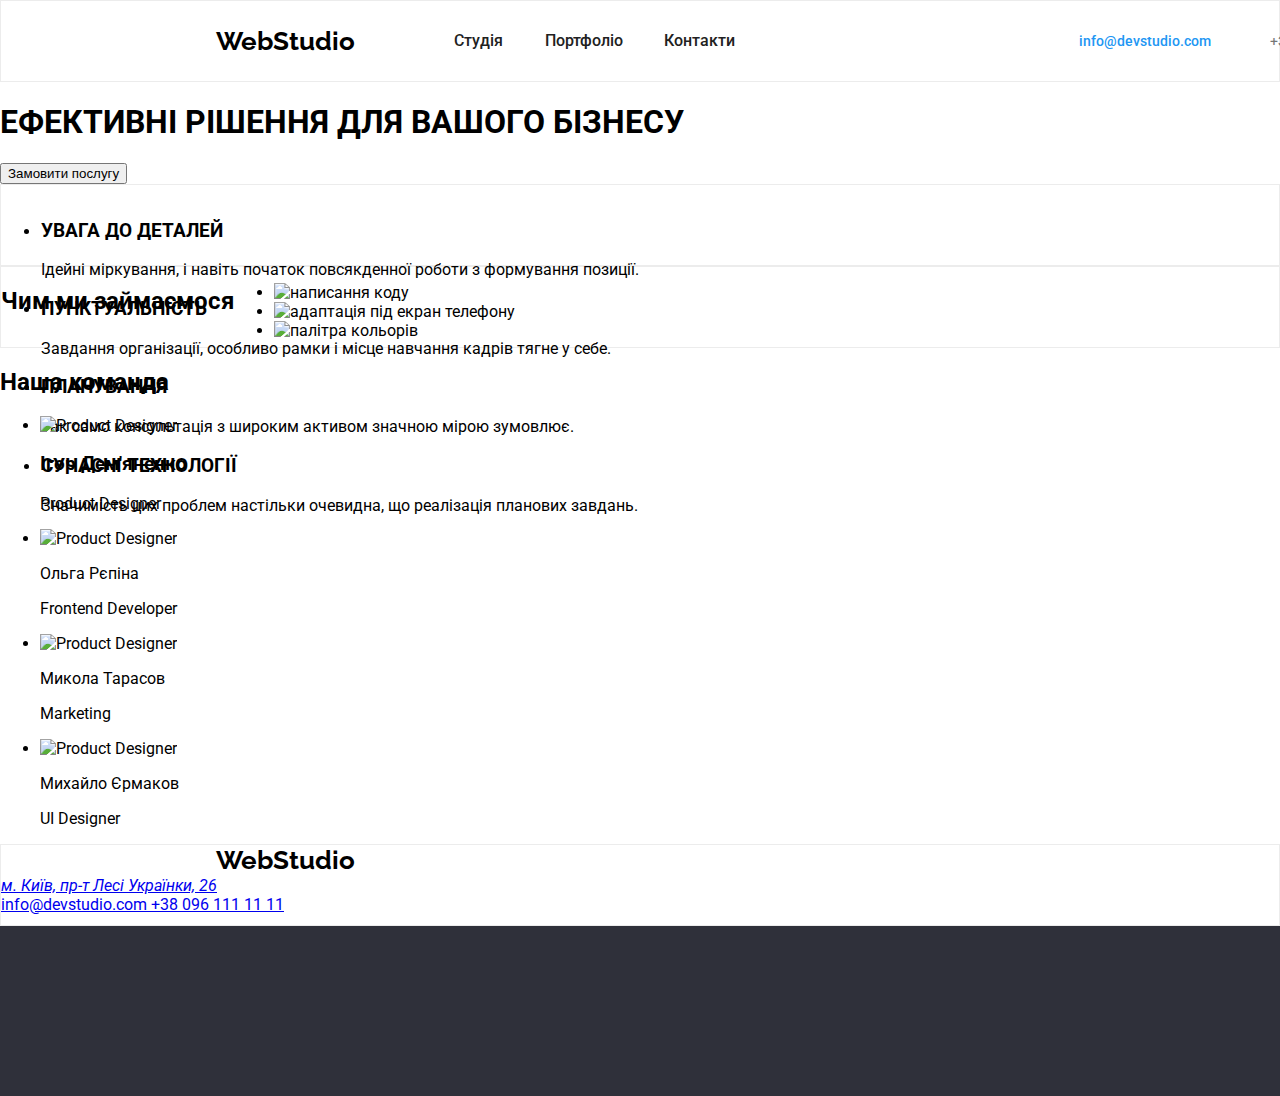
==== commit 32d7cda7: "fixed some styles" ====
--- a/index.html
+++ b/index.html
@@ -1,9 +1,9 @@
 <!DOCTYPE html>
-<html lang="en">
+<html lang="en" class="page">
   <head>
     <meta charset="UTF-8" />
     <meta name="viewport" content="width=device-width, initial-scale=1.0" />
-    <title>Homework 1</title>
+    <title>WebStudio</title>
     <link rel="preconnect" href="https://fonts.googleapis.com" />
     <link rel="preconnect" href="https://fonts.gstatic.com" crossorigin />
     <link
@@ -12,21 +12,21 @@
     />
     <link rel="stylesheet" href="./css/style.css" />
   </head>
-  <body>
+  <body class="page__body">
     <header class="header">
       <div class="container">
         <div class="header__content">
-          <a href="#" class="logo">
-            <span class="logo--web">Web</span>
-            <span class="logo--studio">Studio</span>
+          <a href="/" class="logo">
+            <span class="logo__web">Web</span>
+            <span class="logo__studio">Studio</span>
           </a>
           <nav class="header__nav">
             <ul class="nav__list">
               <li class="nav__item">
-                <a class="nav__link__studio" href="#">Студія</a>
+                <a class="nav__link" href="./index.html">Студія</a>
               </li>
               <li class="nav__item">
-                <a class="nav__link" href="#">Портфоліо</a>
+                <a class="nav__link" href="./portfolio.html">Портфоліо</a>
               </li>
               <li class="nav__item">
                 <a class="nav__link" href="#">Контакти</a>
@@ -42,149 +42,141 @@
     </header>
     <main>
       <section class="hero">
-        <div class="hero_container">
-          <h1 class="hero_h1">ЕФЕКТИВНІ РІШЕННЯ ДЛЯ ВАШОГО БІЗНЕСУ</h1>
-          <button name="button" class="hero_button">Замовити послугу</button>
+        <div class="hero__content">
+          <h1 class="hero__title">ЕФЕКТИВНІ РІШЕННЯ ДЛЯ ВАШОГО БІЗНЕСУ</h1>
+          <button name="button" class="hero__button">Замовити послугу</button>
         </div>
       </section>
-      <section class="middle_container">
-        <ul class="middle_container_ul">
-          <li class="middle_container_li">
-            <h3 class="middle_container_h3">УВАГА ДО ДЕТАЛЕЙ</h3>
-            <p class="middle_container_p">
-              Ідейні міркування, і навіть початок повсякденної роботи з
-              формування позиції.
-            </p>
-          </li>
-          <li class="middle_container_li">
-            <h3 class="middle_container_h3">ПУНКТУАЛЬНІСТЬ</h3>
-            <p class="middle_container_p">
-              Завдання організації, особливо рамки і місце навчання кадрів тягне
-              у себе.
-            </p>
-          </li>
-          <li class="middle_container_li">
-            <h3 class="middle_container_h3">ПЛАНУВАННЯ</h3>
-            <p class="middle_container_p">
-              Так само консультація з широким активом значною мірою зумовлює.
-            </p>
-          </li>
-          <li class="middle_container_li">
-            <h3 class="middle_container_h3">СУЧАСНІ ТЕХНОЛОГІЇ</h3>
-            <p class="middle_container_p">
-              Значимість цих проблем настільки очевидна, що реалізація планових
-              завдань.
-            </p>
-          </li>
-        </ul>
+
+      <section class="features">
+        <div class="container">
+          <ul class="features__list">
+            <li class="Features__list-item ">
+              <h3 class="feature__title" >УВАГА ДО ДЕТАЛЕЙ</h3>
+              <p class="feature__text" >
+                Ідейні міркування, і навіть початок повсякденної роботи з
+                формування позиції.
+              </p>
+            </li>
+            <li class=" Features__list-item ">
+              <h3 class="feature__title" 'middle_container_h3'>ПУНКТУАЛЬНІСТЬ</h3>
+              <p class="feature__text">
+                Завдання організації, особливо рамки і місце навчання кадрів
+                тягне у себе.
+              </p>
+            </li>
+            <li class="Features__list-item" >
+              <h3 class="feature__title " >ПЛАНУВАННЯ</h3>
+              <p class="feature__text" >
+                Так само консультація з широким активом значною мірою зумовлює.
+              </p>
+            </li>
+            <li class="Features__list-item " >
+              <h3 class="feature__title" >СУЧАСНІ ТЕХНОЛОГІЇ</h3>
+              <p class="feature__text" >
+                Значимість цих проблем настільки очевидна, що реалізація
+                планових завдань.
+              </p>
+            </li>
+          </ul>
+        </div>
       </section>
-      <section class="middle_lower_container">
-        <h2 class="middle_lower_h2">Чим ми займаємося</h2>
-        <ul class="middle_lower_ul">
-          <li class="middle_lower_li">
+      <section class="services">
+        <div class="container">
+          <h2 class="services__title" >Чим ми займаємося</h2>
+          <ul class="services__list" >
+            <li class="services__list-item" >
+              <img
+                src="Images/major_imges/img_1.jpg"
+                alt="написання коду"
+              />
+            </li>
+            <li class="services__list-item" >
+              <img
+                src="Images/major_imges/img_2.jpg"
+                alt="адаптація під екран телефону"
+              />
+            </li>
+            <li class="services__list-item" >
+              <img
+                src="Images/major_imges/img_3.jpg"
+                alt="палітра кольорів"
+              />
+            </li>
+          </ul>
+        </div>
+      </section>
+      <section class="team" >
+        <h2 class="team__title" >Наша команда</h2>
+        <ul class="team__list" >
+          <li class="team__person" >
             <img
-              src="Images/img_1.jpg"
-              alt="написання коду"
-              width="370"
-              height="294"
-            />
-          </li>
-          <li class="middle_lower_li">
-            <img
-              src="Images/img_2.jpg"
-              alt="адаптація під екран телефону"
-              width="370"
-              height="294"
-            />
-          </li>
-          <li class="middle_lower_li">
-            <img
-              src="Images/img_3.jpg"
-              alt="палітра кольорів"
-              width="370"
-              height="294"
-            />
-          </li>
-        </ul>
-      </section>
-      <section class="bottom_container">
-        <h2 class="bottom_h2">Наша команда</h2>
-        <ul class="bottom_ul">
-          <li class="bottom_li">
-            <img
-              class="bottom_photo"
-              src="Images/img_4.jpg"
+              class="person__photo" 
+              src="Images/major_imges/img_4.jpg"
               alt="Product Designer"
-              width="270"
-              height="260"
             />
 
-            <p class="bottom_p_upper">Ігор Дем'яненко</p>
-            <p class="bottom_p_lower">Product Designer</p>
+            <div class="team__person-content">
+              <h3 class="team__name">Ігор Дем'яненко</h3>
+              <p class="team__role">Product Designer</p>
+            </div>
           </li>
 
-          <li class="bottom_li">
+          <li class="team__person" >
             <img
-              class="bottom_photo"
-              src="Images/img_5.jpg"
+              class="person__photo" 
+              src="Images/major_imges/img_5.jpg"
               alt="Product Designer"
-              width="270"
-              height="260"
             />
-            <p class="bottom_p_upper">Ольга Рєпіна</p>
-            <p class="bottom_p_lower">Frontend Developer</p>
+            <p class="team__name" >Ольга Рєпіна</p>
+            <p class="team__role" >Frontend Developer</p>
           </li>
 
-          <li class="bottom_li">
+          <li class="team__person" >
             <img
-              class="buttom_photo"
-              src="Images/img_6.jpg"
+              class="person__photo" 
+              src="Images/major_imges/img_6.jpg"
               alt="Product Designer"
-              width="270"
-              height="260"
             />
 
-            <p class="bottom_p_upper">Микола Тарасов</p>
-            <p class="bottom_p_lower">Marketing</p>
+            <p class="team__name" >Микола Тарасов</p>
+            <p class="team__role" >Marketing</p>
           </li>
-          <li class="bottom_li">
+          <li class="team__person" >
             <img
-              class="bottom_photo"
-              src="Images/img_7.jpg"
+              class="person__photo" 
+              src="Images/major_imges/img_7.jpg"
               alt="Product Designer"
-              width="270"
-              height="260"
             />
-            <p class="bottom_p_upper">Михайло Єрмаков</p>
-            <p class="bottom_p_lower">UI Designer</p>
+            <p class="team__name" >Михайло Єрмаков</p>
+            <p class="team__role" >UI Designer</p>
           </li>
         </ul>
       </section>
     </main>
     <footer class="footer">
-      <a href="#" class="logo logo_footer">
-        <span class="logo--web">Web</span>
-        <span class="logo_footer_studio">Studio</span>
-      </a>
-      <address class="address">
-        <ul class="address_ul">
-          <li class="address_li">
-            <a href="#" class="address_li_address"
-              >м. Київ, пр-т Лесі Українки, 26</a
-            >
-          </li>
-          <li class="address_li">
-            <a href="mailto:info@devstudio.com" class="address_li_a">
+      <div class="container">
+        <div class="footer__content">
+          <a href="#" class="logo">
+            <span class="logo__web">Web</span>
+            <span class="logo__studio--footer">Studio</span>
+          </a>
+
+          <div class="footer__contacts">
+            <address class="address">
+                  <a href="#" class="address__map"
+                    >м. Київ, пр-т Лесі Українки, 26</a>
+            </address>
+            <a href="mailto:info@devstudio.com" class="address__link">
               info@devstudio.com
             </a>
-          </li>
-          <li class="address_li">
-            <a href="tel:+380961111111" class="address_li_a"
+            <a href="tel:+380961111111" class="address__link"
               >+38 096 111 11 11</a
             >
-          </li>
-        </ul>
-      </address>
+          </div>
+        </div>
+       
+      </div>
     </footer>
   </body>
 </html>
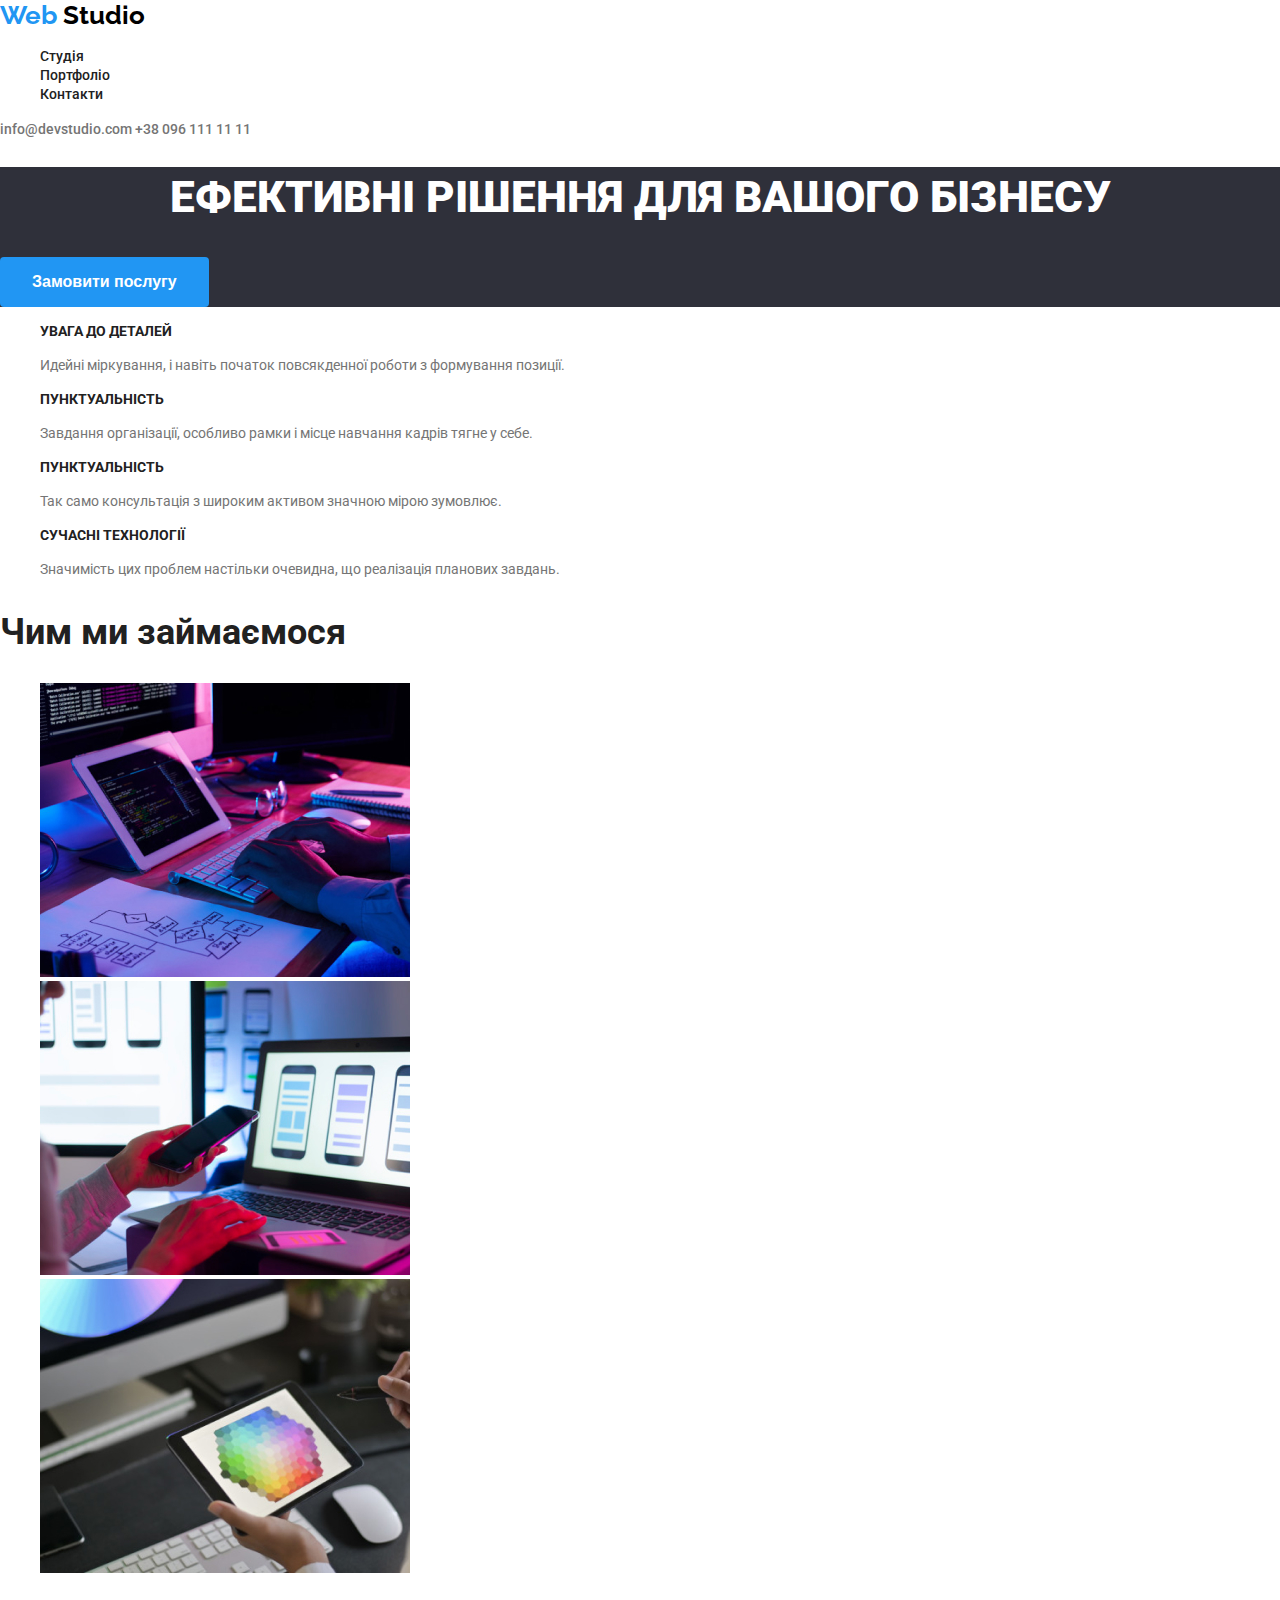
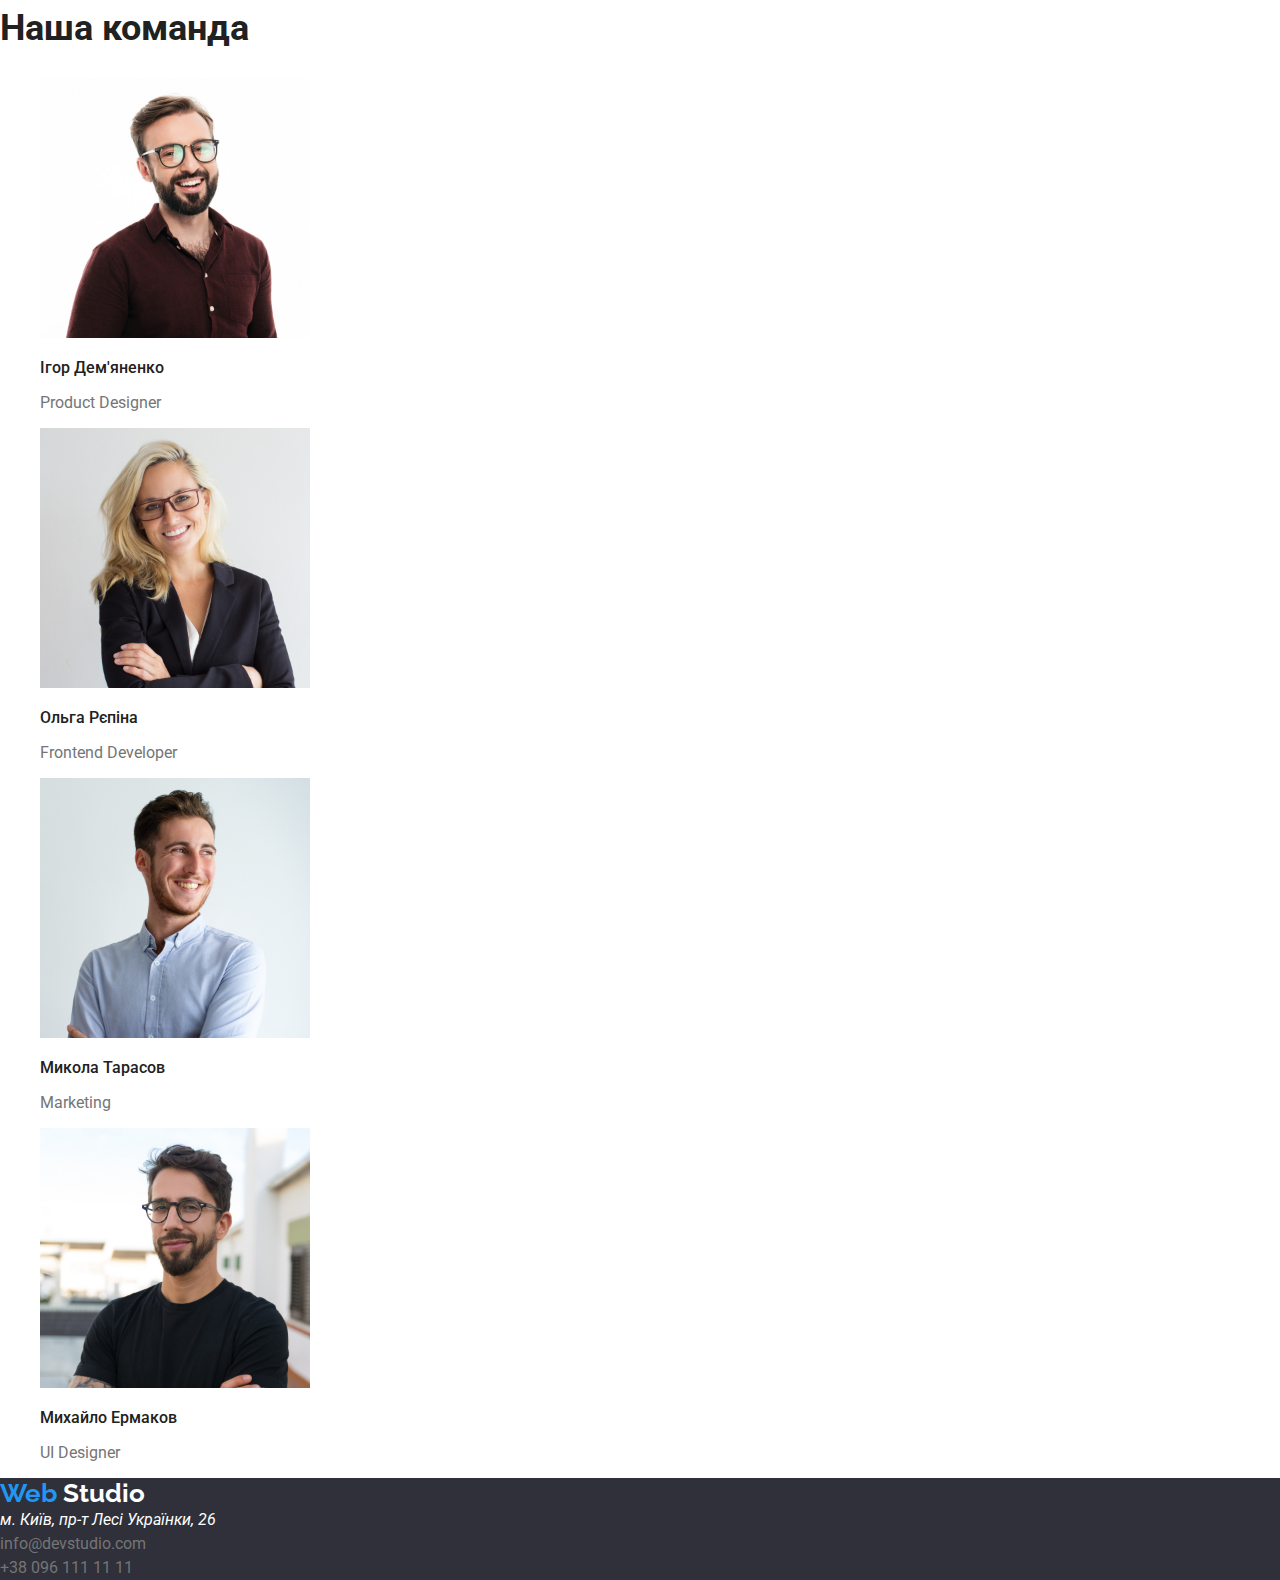
==== commit 56a9c16d: "Merge 00d57c2798dc948115f668868c175585ae444906 into 97b5ed3c5e65cf020edc4765416c707b9472fba7" ====
--- a/index.html
+++ b/index.html
@@ -1,182 +1,181 @@
 <!DOCTYPE html>
 <html lang="en" class="page">
-  <head>
-    <meta charset="UTF-8" />
-    <meta name="viewport" content="width=device-width, initial-scale=1.0" />
-    <title>WebStudio</title>
-    <link rel="preconnect" href="https://fonts.googleapis.com" />
-    <link rel="preconnect" href="https://fonts.gstatic.com" crossorigin />
-    <link
-      href="https://fonts.googleapis.com/css2?family=Raleway:wght@700&family=Roboto:ital,wght@0,400;0,500;0,900;1,700&display=swap"
-      rel="stylesheet"
-    />
-    <link rel="stylesheet" href="./css/style.css" />
-  </head>
-  <body class="page__body">
-    <header class="header">
-      <div class="container">
-        <div class="header__content">
-          <a href="/" class="logo">
-            <span class="logo__web">Web</span>
-            <span class="logo__studio">Studio</span>
-          </a>
-          <nav class="header__nav">
-            <ul class="nav__list">
-              <li class="nav__item">
-                <a class="nav__link" href="./index.html">Студія</a>
-              </li>
-              <li class="nav__item">
-                <a class="nav__link" href="./portfolio.html">Портфоліо</a>
-              </li>
-              <li class="nav__item">
-                <a class="nav__link" href="#">Контакти</a>
-              </li>
-            </ul>
-          </nav>
-          <div class="contacts">
-            <a href="#" class="contacts__email">info@devstudio.com</a>
-            <a href="#" class="contacts__mobile">+38 096 111 11 11</a>
-          </div>
-        </div>
+
+<head>
+  <meta charset="UTF-8">
+  <meta name="viewport" content="width=device-width, initial-scale=1.0">
+  <link rel="preconnect" href="https://fonts.googleapis.com">
+  <link rel="preconnect" href="https://fonts.gstatic.com" crossorigin>
+  <link
+    href="https://fonts.googleapis.com/css2?family=Raleway:wght@700&family=Roboto:ital,wght@0,400;0,500;0,700;0,900;1,400;1,500;1,700;1,900&display=swap"
+    rel="stylesheet">
+  <link rel="stylesheet" href="css/styles.css">
+  <title>WebStudio</title>
+</head>
+
+<body class="page__body">
+  <header class="header">
+    <div class="header__container">
+      <a class="logo" href="index.html">
+        <span class="logo__web">Web</span>
+        <span class="logo__studio logo__studio--black">Studio
+        </span>
+      </a>
+      <nav>
+        <ul class="list__navigation">
+          <li class="item__navigation">
+            <a class="link__navigation" href="index.html">Студія
+            </a>
+          </li>
+          <li>
+            <a class="link__navigation" href="portfolio.html">Портфоліо
+            </a>
+          </li>
+          <li>
+            <a class="link__navigation" href="#">Контакти
+            </a>
+          </li>
+        </ul>
+      </nav>
+      <div class="contacts">
+        <a class="contacts__link" href="mailto:info@devstudio.com">
+          info@devstudio.com
+        </a>
+        <a class="contacts__link" href="tel:+380961111111">
+          +38 096 111 11 11
+        </a>
       </div>
-    </header>
-    <main>
-      <section class="hero">
-        <div class="hero__content">
-          <h1 class="hero__title">ЕФЕКТИВНІ РІШЕННЯ ДЛЯ ВАШОГО БІЗНЕСУ</h1>
-          <button name="button" class="hero__button">Замовити послугу</button>
-        </div>
+    </div>
+  </header>
+
+  <main>
+    <div class="container">
+      <section class="hero page__section">
+        <h1 class="hero__main-title">
+          Ефективні рішення для вашого бізнесу
+        </h1>
+        <button class="hero__button button">Замовити послугу
+        </button>
       </section>
 
       <section class="features">
-        <div class="container">
-          <ul class="features__list">
-            <li class="Features__list-item ">
-              <h3 class="feature__title" >УВАГА ДО ДЕТАЛЕЙ</h3>
-              <p class="feature__text" >
-                Ідейні міркування, і навіть початок повсякденної роботи з
-                формування позиції.
-              </p>
-            </li>
-            <li class=" Features__list-item ">
-              <h3 class="feature__title" 'middle_container_h3'>ПУНКТУАЛЬНІСТЬ</h3>
-              <p class="feature__text">
-                Завдання організації, особливо рамки і місце навчання кадрів
-                тягне у себе.
-              </p>
-            </li>
-            <li class="Features__list-item" >
-              <h3 class="feature__title " >ПЛАНУВАННЯ</h3>
-              <p class="feature__text" >
-                Так само консультація з широким активом значною мірою зумовлює.
-              </p>
-            </li>
-            <li class="Features__list-item " >
-              <h3 class="feature__title" >СУЧАСНІ ТЕХНОЛОГІЇ</h3>
-              <p class="feature__text" >
-                Значимість цих проблем настільки очевидна, що реалізація
-                планових завдань.
-              </p>
-            </li>
-          </ul>
-        </div>
-      </section>
-      <section class="services">
-        <div class="container">
-          <h2 class="services__title" >Чим ми займаємося</h2>
-          <ul class="services__list" >
-            <li class="services__list-item" >
-              <img
-                src="Images/major_imges/img_1.jpg"
-                alt="написання коду"
-              />
-            </li>
-            <li class="services__list-item" >
-              <img
-                src="Images/major_imges/img_2.jpg"
-                alt="адаптація під екран телефону"
-              />
-            </li>
-            <li class="services__list-item" >
-              <img
-                src="Images/major_imges/img_3.jpg"
-                alt="палітра кольорів"
-              />
-            </li>
-          </ul>
-        </div>
-      </section>
-      <section class="team" >
-        <h2 class="team__title" >Наша команда</h2>
-        <ul class="team__list" >
-          <li class="team__person" >
-            <img
-              class="person__photo" 
-              src="Images/major_imges/img_4.jpg"
-              alt="Product Designer"
-            />
-
-            <div class="team__person-content">
-              <h3 class="team__name">Ігор Дем'яненко</h3>
-              <p class="team__role">Product Designer</p>
-            </div>
+        <ul class="features__list">
+          <li class="features__item">
+            <h3 class="features__title">
+              Увага до деталей
+            </h3>
+            <p class="features__text">
+              Идейні міркування, і навіть початок повсякденної роботи з формування позиції.
+            </p>
           </li>
-
-          <li class="team__person" >
-            <img
-              class="person__photo" 
-              src="Images/major_imges/img_5.jpg"
-              alt="Product Designer"
-            />
-            <p class="team__name" >Ольга Рєпіна</p>
-            <p class="team__role" >Frontend Developer</p>
+          <li>
+            <h3 class="features__title">
+              Пунктуальність
+            </h3>
+            <p class="features__text">
+              Завдання організації, особливо рамки і місце навчання кадрів тягне у себе.
+            </p>
           </li>
-
-          <li class="team__person" >
-            <img
-              class="person__photo" 
-              src="Images/major_imges/img_6.jpg"
-              alt="Product Designer"
-            />
-
-            <p class="team__name" >Микола Тарасов</p>
-            <p class="team__role" >Marketing</p>
+          <li>
+            <h3 class="features__title">
+              Пунктуальність
+            </h3>
+            <p class="features__text">
+              Так само консультація з широким активом значною мірою зумовлює.
+            </p>
           </li>
-          <li class="team__person" >
-            <img
-              class="person__photo" 
-              src="Images/major_imges/img_7.jpg"
-              alt="Product Designer"
-            />
-            <p class="team__name" >Михайло Єрмаков</p>
-            <p class="team__role" >UI Designer</p>
+          <li>
+            <h3 class="features__title">
+              Сучасні технології
+            </h3>
+            <p class="features__text">
+              Значимість цих проблем настільки очевидна, що реалізація планових завдань.
+            </p>
           </li>
         </ul>
       </section>
-    </main>
-    <footer class="footer">
-      <div class="container">
-        <div class="footer__content">
-          <a href="#" class="logo">
-            <span class="logo__web">Web</span>
-            <span class="logo__studio--footer">Studio</span>
-          </a>
 
-          <div class="footer__contacts">
-            <address class="address">
-                  <a href="#" class="address__map"
-                    >м. Київ, пр-т Лесі Українки, 26</a>
-            </address>
-            <a href="mailto:info@devstudio.com" class="address__link">
-              info@devstudio.com
-            </a>
-            <a href="tel:+380961111111" class="address__link"
-              >+38 096 111 11 11</a
-            >
-          </div>
-        </div>
-       
-      </div>
-    </footer>
-  </body>
-</html>
+      <section class="services">
+        <h2 class="section__title ">
+          Чим ми займаємося
+        </h2>
+        <ul class="services__list">
+          <li>
+            <img class="services__image" src="images/Services/keyboard.jpg" alt="Чим мі займаємося">
+          </li>
+          <li>
+            <img class="services__image" src="images/Services/phone.jpg" alt="Чим мі займаємося">
+          </li>
+          <li>
+            <img class="services__image" src="images/Services/rpb.jpg" alt="Чим мі займаємося">
+          </li>
+        </ul>
+      </section>
+
+      <section class="team">
+        <h2 class="section__title">
+          Наша команда
+        </h2>
+        <ul class="team__list">
+          <li>
+            <img class="team__image" src="images/Team/Ihor_Demyanenko.jpg" alt="Ігор Дем'яненко">
+
+            <h3 class="team__name">
+              Ігор Дем'яненко
+            </h3>
+            <p class="team__role">
+              Product Designer
+            </p>
+          </li>
+          <li>
+            <img class="team__image" src="images/Team/Olga_Repina.jpg" alt="Ольга Рєпіна">
+            <h3 class="team__name ">
+              Ольга Рєпіна
+            </h3>
+            <p class="team__role">
+              Frontend Developer
+            </p>
+          </li>
+          <li>
+            <img class="team__image" src="images/Team/Mykola_Tarasov.jpg" alt="Микола Тарасов">
+            <h3 class="team__name">
+              Микола Тарасов
+            </h3>
+            <p class="team__role">
+              Marketing
+            </p>
+          </li>
+          <li>
+            <img class="team__image" src="images/Team/Mykhailo_Yermakov.jpg" alt="Михайло Ермаков">
+            <h3 class="team__name">
+              Михайло Ермаков
+            </h3>
+            <p class="team__role">
+              UI Designer
+            </p>
+          </li>
+        </ul>
+      </section>
+    </div>
+  </main>
+
+  <footer class="footer">
+    <a class="logo" href="index.html">
+      <span class="logo__web">Web
+      </span>
+      <span class="logo__studio logo__studio--white">Studio
+      </span>
+    </a>
+    <address class="address">
+      м. Київ, пр-т Лесі Українки, 26 
+      <br>
+    </address>
+      <a class="contacts__link--footer" href="mailto:info@devstudio.com">info@devstudio.com
+      </a> 
+      <br>
+      <a class="contacts__link--footer" href="tel:+380961111111">+38 096 111 11 11
+      </a>
+  </footer>
+</body>
+
+</html>--- a/css/styles.css
+++ b/css/styles.css
@@ -0,0 +1,241 @@
+/* general */
+
+:root {
+  --secondary-color: #212121;
+  --main-color: #2196f3;
+  --accent-color: #757575;
+  --background-color: #2F303A;
+  --filter-color: #F5F4FA;
+}
+
+.page__body {
+  margin: 0;
+  padding: 0;
+
+  font-family: 'Raleway', sans-serif;
+  font-family: 'Roboto', sans-serif;
+}
+
+.button {
+  cursor: pointer;
+}
+
+/* header */
+
+.logo {
+  font-family: Raleway;
+  font-size: 26px;
+  font-weight: 700;
+
+  text-decoration: none;
+}
+
+.logo__web {
+  color: var(--main-color);
+}
+
+.logo__studio {
+  color: #fff;
+}
+
+.logo__studio--black {
+  color: #000;
+}
+
+.list__navigation {
+  list-style: none;
+}
+
+.link__navigation {
+  text-decoration: none;
+
+  color: var(--secondary-color);
+
+  font-size: 14px;
+  font-weight: 500;
+}
+
+.link__navigation:hover,
+.link__navigation:focus {
+  color: var(--main-color);
+}
+
+.contacts__link {
+  text-decoration: none;
+
+  color: var(--accent-color);
+
+  font-size: 14px;
+  font-weight: 500;
+}
+
+.contacts__link:focus,
+.contacts__link:hover {
+  color: var(--main-color);
+}
+
+/* site studio */
+
+.hero {
+  background-color: var(--background-color);
+}
+
+.hero__main-title {
+  text-align: center;
+  font-size: 44px;
+  line-height: 60px;
+  text-transform: uppercase;
+
+  color: #fff;
+
+  font-weight: 900;
+
+}
+
+.hero__button {
+  padding: 10px 32px;
+
+  text-align: center;
+  font-size: 16px;
+  font-weight: 700;
+  line-height: 30px;
+
+  color: #fff;
+  background-color: var(--main-color);
+
+  border-radius: 4px;
+  border: none;
+}
+
+.features__list {
+  list-style: none;
+}
+
+.features__title {
+  font-size: 14px;
+
+  text-transform: uppercase;
+
+  color: var(--secondary-color);
+}
+
+.features__text {
+  font-size: 14px;
+  font-weight: 400;
+  line-height: 24px;
+
+  color: var(--accent-color);
+}
+
+.section__title {
+  font-size: 36px;
+  font-weight: 700;
+
+  color: var(--secondary-color);
+}
+
+.services__list {
+  list-style: none;
+}
+
+.services__image {
+  width: 370px;
+  height: 294px;
+}
+
+.team__list {
+  list-style: none;
+}
+
+.team__image {
+  width: 270px;
+  height: 260px;
+}
+
+.team__name {
+  font-size: 16px;
+  font-weight: 500;
+
+  color: var(--secondary-color);
+}
+
+.team__role {
+  color: var(--accent-color);
+}
+
+/* site portfolio */
+
+.filter__list {
+  list-style: none;
+}
+
+.filter__button {
+  padding: 6px 22px;
+
+  text-align: center;
+  font-size: 16px;
+  font-weight: 500;
+  line-height: 26px;
+  font-family: Roboto;
+
+  color: var(--secondary-color);
+  background-color: var(--filter-color);
+
+  border: none;
+  border-radius: 4px;
+}
+
+.filter__button:focus,
+.filter__button:hover {
+  background-color: var(--main-color);
+  color: #fff;
+}
+
+.projects__list {
+  list-style: none;
+}
+
+.projects__image {
+  width: 370px;
+  height: 294px;
+}
+
+.projects__title {
+  line-height: 36px;
+  font-size: 18px;
+  font-weight: 700;
+
+  color: var(--secondary-color);
+}
+
+.projects__text {
+  font-size: 16px;
+  line-height: 30px;
+
+  color: var(--accent-color);
+}
+
+/* footer */
+
+.footer {
+  background-color: var(--background-color);
+}
+
+.address {
+  line-height: 24px;
+
+  color: #fff;
+}
+
+.contacts__link--footer {
+  text-decoration: none;
+
+  line-height: 24px;
+
+  color: var(--accent-color);
+}
+
+.contacts__link--footer:hover,
+.contacts__link--footer:focus {
+  color: var(--main-color);
+}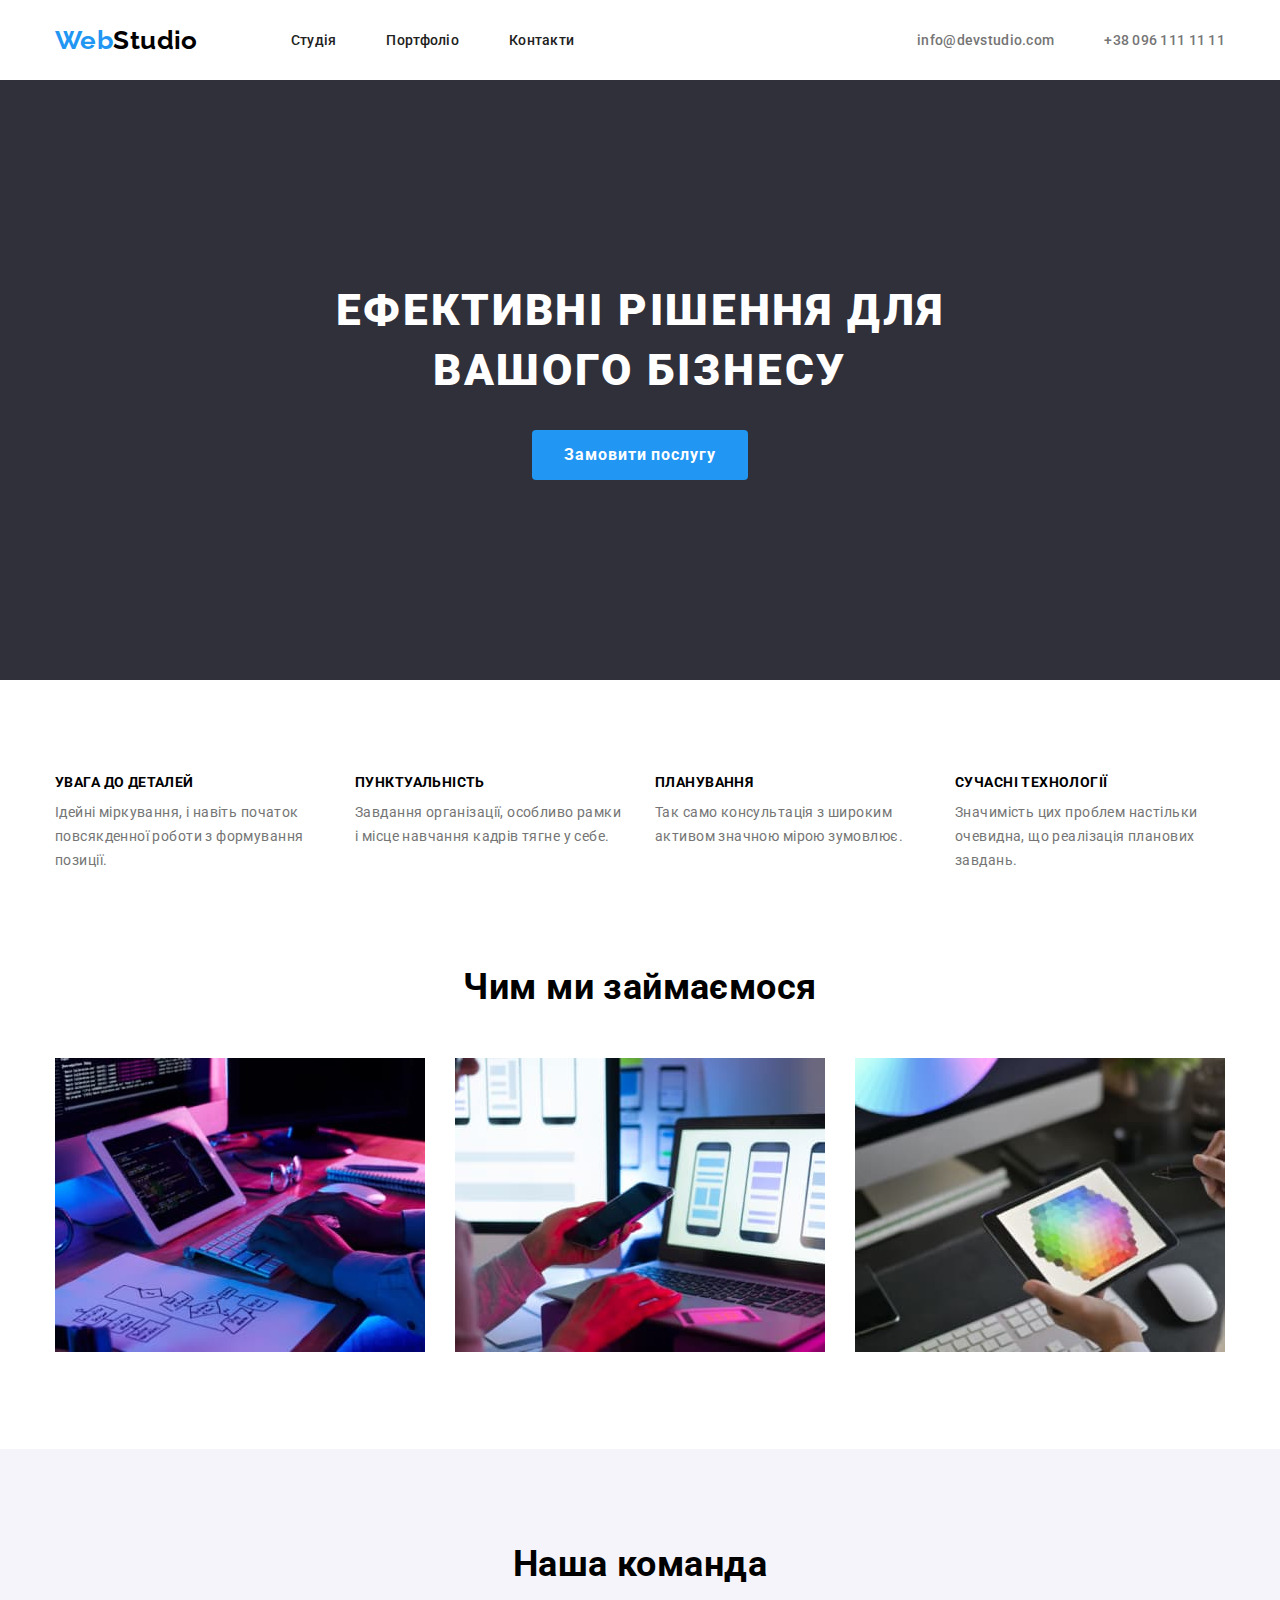
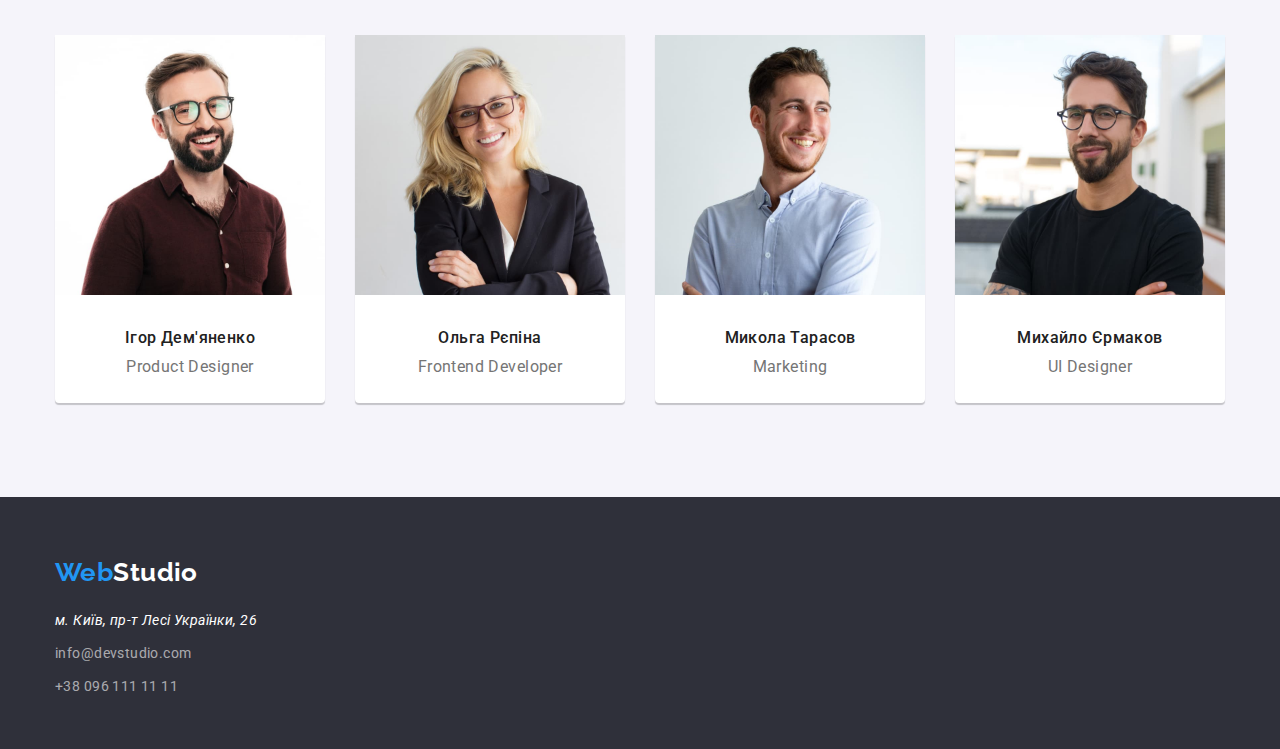
==== commit bff59cf2: "homework-2: add main page & portfolio page layouts" ====
--- a/index.html
+++ b/index.html
@@ -1,181 +1,128 @@
-<!DOCTYPE html>
-<html lang="en" class="page">
+<!doctype html>
+<html lang="en">
+<head>
+    <meta charset="UTF-8">
+    <meta name="viewport" content="width=device-width, initial-scale=1.0">
+    <title>Homework 2</title>
+    <link rel="stylesheet" href="css/styles.css">
+</head>
+<body>
+<header class="header">
+    <div class="header__container">
+        <a href="index.html" class="logo logo--header"><span class="logo--blue">Web</span>Studio</a>
+        <nav class="nav">
+            <ul class="nav__list">
+                <li class="nav__item">
+                    <a href="index.html" class="nav__link">Студія</a>
+                </li>
+                <li class="nav__item">
+                    <a href="portfolio.html" class="nav__link">Портфоліо</a>
+                </li>
+                <li class="nav__item">
+                    <a href="#" class="nav__link">Контакти</a>
+                </li>
+            </ul>
+        </nav>
+        <div class="contacts">
+            <a href="mailto:info@devstudio.com" class="contacts__item contacts__item--header">info@devstudio.com</a>
+            <a href="tel:380961111111" class="contacts__item contacts__item--header">+38 096 111 11 11</a>
+        </div>
+    </div>
+</header>
+<main>
+    <section class="solutions">
+        <h1 class="solutions__header">Ефективні рішення для вашого бізнесу</h1>
+        <button type="button" class="solutions__button">Замовити послугу</button>
+    </section>
+    <section class="advantages">
+        <div class="advantages__container">
+            <ul class="advantages__list">
+                <li class="advantages__item">
+                    <h3 class="advantages__title">УВАГА ДО ДЕТАЛЕЙ</h3>
+                    <p class="advantages__description">Ідейні міркування, і навіть початок повсякденної роботи з
+                        формування позиції.</p>
+                </li>
+                <li class="advantages__item">
+                    <h3 class="advantages__title">ПУНКТУАЛЬНІСТЬ</h3>
+                    <p class="advantages__description">Завдання організації, особливо рамки і місце навчання кадрів
+                        тягне у себе.</p>
+                </li>
+                <li class="advantages__item">
+                    <h3 class="advantages__title">ПЛАНУВАННЯ</h3>
+                    <p class="advantages__description">Так само консультація з широким активом значною мірою
+                        зумовлює.</p>
+                </li>
+                <li class="advantages__item">
+                    <h3 class="advantages__title">СУЧАСНІ ТЕХНОЛОГІЇ</h3>
+                    <p class="advantages__description">Значимість цих проблем настільки очевидна, що реалізація
+                        планових завдань.</p>
+                </li>
+            </ul>
+        </div>
+    </section>
+    <section class="what-we-do">
+        <div class="what-we-do__container">
+            <h2 class="what-we-do__header">Чим ми займаємося</h2>
+            <ul class="what-we-do__list">
+                <li class="what-we-do__item">
+                    <a href="#" class="what-we-do__link">
+                        <img src="images/what-we-do-1.jpg" alt="what we do section: typing">
+                    </a>
+                </li>
+                <li class="what-we-do__item">
+                    <a href="#" class="what-we-do__link">
+                        <img src="images/what-we-do-2.jpg" alt="what we do section: telephone">
+                    </a>
+                </li>
+                <li class="what-we-do__item">
+                    <a href="#" class="what-we-do__link">
+                        <img src="images/what-we-do-3.jpg" alt="what we do section: tablet">
+                    </a>
+                </li>
+            </ul>
+        </div>
 
-<head>
-  <meta charset="UTF-8">
-  <meta name="viewport" content="width=device-width, initial-scale=1.0">
-  <link rel="preconnect" href="https://fonts.googleapis.com">
-  <link rel="preconnect" href="https://fonts.gstatic.com" crossorigin>
-  <link
-    href="https://fonts.googleapis.com/css2?family=Raleway:wght@700&family=Roboto:ital,wght@0,400;0,500;0,700;0,900;1,400;1,500;1,700;1,900&display=swap"
-    rel="stylesheet">
-  <link rel="stylesheet" href="css/styles.css">
-  <title>WebStudio</title>
-</head>
+    </section>
+    <section class="our-team">
+        <div class="our-team__container">
+            <h2 class="our-team__header">Наша команда</h2>
+            <ul class="our-team__list">
+                <li class="our-team__item">
+                    <img class="our-team__image" src="images/our-team-1.jpg" alt="our team: product designer"
+                         width="270">
+                    <h3 class="our-team__title">Ігор Дем'яненко</h3>
+                    <p class="our-team__description">Product Designer</p>
+                </li>
+                <li class="our-team__item">
+                    <img class="our-team__image" src="images/our-team-2.jpg" alt="our team: frontend developer"
+                         width="270">
+                    <h3 class="our-team__title">Ольга Рєпіна</h3>
+                    <p class="our-team__description">Frontend Developer</p>
+                </li>
+                <li class="our-team__item">
+                    <img class="our-team__image" src="images/our-team-3.jpg" alt="our team: marketing" width="270">
+                    <h3 class="our-team__title">Микола Тарасов</h3>
+                    <p class="our-team__description">Marketing</p>
+                </li>
+                <li class="our-team__item">
+                    <img class="our-team__image" src="images/our-team-4.jpg" alt="our team: ui designer" width="270">
+                    <h3 class="our-team__title">Михайло Єрмаков</h3>
+                    <p class="our-team__description">UI Designer</p>
+                </li>
+            </ul>
+        </div>
+    </section>
+</main>
 
-<body class="page__body">
-  <header class="header">
-    <div class="header__container">
-      <a class="logo" href="index.html">
-        <span class="logo__web">Web</span>
-        <span class="logo__studio logo__studio--black">Studio
-        </span>
-      </a>
-      <nav>
-        <ul class="list__navigation">
-          <li class="item__navigation">
-            <a class="link__navigation" href="index.html">Студія
-            </a>
-          </li>
-          <li>
-            <a class="link__navigation" href="portfolio.html">Портфоліо
-            </a>
-          </li>
-          <li>
-            <a class="link__navigation" href="#">Контакти
-            </a>
-          </li>
-        </ul>
-      </nav>
-      <div class="contacts">
-        <a class="contacts__link" href="mailto:info@devstudio.com">
-          info@devstudio.com
-        </a>
-        <a class="contacts__link" href="tel:+380961111111">
-          +38 096 111 11 11
-        </a>
-      </div>
+<footer class="footer">
+    <div class="footer__container">
+        <a href="index.html" class="logo logo--footer"><span class="logo--blue">Web</span>Studio</a>
+        <div class="contacts contacts--column">
+            <address class="contacts__address">м. Київ, пр-т Лесі Українки, 26</address>
+            <a href="mailto:info@devstudio.com" class="contacts__item contacts__item--footer">info@devstudio.com</a>
+            <a href="tel:380961111111" class="contacts__item contacts__item--footer">+38 096 111 11 11</a>
+        </div>
     </div>
-  </header>
-
-  <main>
-    <div class="container">
-      <section class="hero page__section">
-        <h1 class="hero__main-title">
-          Ефективні рішення для вашого бізнесу
-        </h1>
-        <button class="hero__button button">Замовити послугу
-        </button>
-      </section>
-
-      <section class="features">
-        <ul class="features__list">
-          <li class="features__item">
-            <h3 class="features__title">
-              Увага до деталей
-            </h3>
-            <p class="features__text">
-              Идейні міркування, і навіть початок повсякденної роботи з формування позиції.
-            </p>
-          </li>
-          <li>
-            <h3 class="features__title">
-              Пунктуальність
-            </h3>
-            <p class="features__text">
-              Завдання організації, особливо рамки і місце навчання кадрів тягне у себе.
-            </p>
-          </li>
-          <li>
-            <h3 class="features__title">
-              Пунктуальність
-            </h3>
-            <p class="features__text">
-              Так само консультація з широким активом значною мірою зумовлює.
-            </p>
-          </li>
-          <li>
-            <h3 class="features__title">
-              Сучасні технології
-            </h3>
-            <p class="features__text">
-              Значимість цих проблем настільки очевидна, що реалізація планових завдань.
-            </p>
-          </li>
-        </ul>
-      </section>
-
-      <section class="services">
-        <h2 class="section__title ">
-          Чим ми займаємося
-        </h2>
-        <ul class="services__list">
-          <li>
-            <img class="services__image" src="images/Services/keyboard.jpg" alt="Чим мі займаємося">
-          </li>
-          <li>
-            <img class="services__image" src="images/Services/phone.jpg" alt="Чим мі займаємося">
-          </li>
-          <li>
-            <img class="services__image" src="images/Services/rpb.jpg" alt="Чим мі займаємося">
-          </li>
-        </ul>
-      </section>
-
-      <section class="team">
-        <h2 class="section__title">
-          Наша команда
-        </h2>
-        <ul class="team__list">
-          <li>
-            <img class="team__image" src="images/Team/Ihor_Demyanenko.jpg" alt="Ігор Дем'яненко">
-
-            <h3 class="team__name">
-              Ігор Дем'яненко
-            </h3>
-            <p class="team__role">
-              Product Designer
-            </p>
-          </li>
-          <li>
-            <img class="team__image" src="images/Team/Olga_Repina.jpg" alt="Ольга Рєпіна">
-            <h3 class="team__name ">
-              Ольга Рєпіна
-            </h3>
-            <p class="team__role">
-              Frontend Developer
-            </p>
-          </li>
-          <li>
-            <img class="team__image" src="images/Team/Mykola_Tarasov.jpg" alt="Микола Тарасов">
-            <h3 class="team__name">
-              Микола Тарасов
-            </h3>
-            <p class="team__role">
-              Marketing
-            </p>
-          </li>
-          <li>
-            <img class="team__image" src="images/Team/Mykhailo_Yermakov.jpg" alt="Михайло Ермаков">
-            <h3 class="team__name">
-              Михайло Ермаков
-            </h3>
-            <p class="team__role">
-              UI Designer
-            </p>
-          </li>
-        </ul>
-      </section>
-    </div>
-  </main>
-
-  <footer class="footer">
-    <a class="logo" href="index.html">
-      <span class="logo__web">Web
-      </span>
-      <span class="logo__studio logo__studio--white">Studio
-      </span>
-    </a>
-    <address class="address">
-      м. Київ, пр-т Лесі Українки, 26 
-      <br>
-    </address>
-      <a class="contacts__link--footer" href="mailto:info@devstudio.com">info@devstudio.com
-      </a> 
-      <br>
-      <a class="contacts__link--footer" href="tel:+380961111111">+38 096 111 11 11
-      </a>
-  </footer>
+</footer>
 </body>
-
-</html>+</html>
--- a/css/styles.css
+++ b/css/styles.css
@@ -1,241 +1,395 @@
-/* general */
+@import url('https://fonts.googleapis.com/css2?family=Roboto:wght@500&family=Raleway:wght@700&display=swap');
+
+* {
+    margin: 0;
+    padding: 0;
+    border: none;
+    box-sizing: border-box;
+}
+
+li {
+    list-style: none;
+}
+
+a:link,
+a:visited {
+    text-decoration: none;
+}
+
+a:hover {
+    text-decoration: none;
+}
+
+h1,
+h2,
+h3,
+h4,
+h5,
+h6 {
+    font-weight: inherit;
+    font-size: inherit;
+}
+
+button {
+    font-family: inherit;
+    font-size: inherit;
+    cursor: pointer;
+    color: inherit;
+    background-color: inherit;
+}
+
+body {
+    font-family: Roboto, sans-serif;
+    font-size: 14px;
+    letter-spacing: 0.03em;
+}
+
+[class*='__container'] {
+    max-width: 1170px;
+    margin: 0 auto;
+}
 
 :root {
-  --secondary-color: #212121;
-  --main-color: #2196f3;
-  --accent-color: #757575;
-  --background-color: #2F303A;
-  --filter-color: #F5F4FA;
-}
-
-.page__body {
-  margin: 0;
-  padding: 0;
-
-  font-family: 'Raleway', sans-serif;
-  font-family: 'Roboto', sans-serif;
-}
-
-.button {
-  cursor: pointer;
-}
-
-/* header */
+    --light-gray: rgba(236, 236, 236, 1);
+    --black: #000000;
+    --white: rgba(255, 255, 255, 1);
+    --dark-gray: #212121;
+    --dodger-blue: #2196F3;
+    --gray: rgba(117, 117, 117, 1);
+    --royal-blue: rgba(33, 150, 243, 1);
+    --lavender-gray: rgba(245, 244, 250, 1);
+    --rich-black: rgba(33, 33, 33, 1);
+    --silver: rgba(238, 238, 238, 1);
+    --charcoal-gray: rgba(47, 48, 58, 1);
+    --frosted-white: rgba(255, 255, 255, 0.6);
+}
+
+.contacts,
+.advantages__list,
+.what-we-do__list,
+.our-team__list {
+    display: flex;
+}
+
+.header {
+    height: 80px;
+    display: flex;
+    align-items: center;
+}
+
+.header-portfolio {
+    border-bottom: 1px solid var(--light-gray);
+    margin-bottom: 94px;
+}
+
+.header__container {
+    display: flex;
+    align-items: center;
+    width: 100%
+}
 
 .logo {
-  font-family: Raleway;
-  font-size: 26px;
-  font-weight: 700;
-
-  text-decoration: none;
-}
-
-.logo__web {
-  color: var(--main-color);
-}
-
-.logo__studio {
-  color: #fff;
-}
-
-.logo__studio--black {
-  color: #000;
-}
-
-.list__navigation {
-  list-style: none;
-}
-
-.link__navigation {
-  text-decoration: none;
-
-  color: var(--secondary-color);
-
-  font-size: 14px;
-  font-weight: 500;
-}
-
-.link__navigation:hover,
-.link__navigation:focus {
-  color: var(--main-color);
-}
-
-.contacts__link {
-  text-decoration: none;
-
-  color: var(--accent-color);
-
-  font-size: 14px;
-  font-weight: 500;
-}
-
-.contacts__link:focus,
-.contacts__link:hover {
-  color: var(--main-color);
-}
-
-/* site studio */
-
-.hero {
-  background-color: var(--background-color);
-}
-
-.hero__main-title {
-  text-align: center;
-  font-size: 44px;
-  line-height: 60px;
-  text-transform: uppercase;
-
-  color: #fff;
-
-  font-weight: 900;
-
-}
-
-.hero__button {
-  padding: 10px 32px;
-
-  text-align: center;
-  font-size: 16px;
-  font-weight: 700;
-  line-height: 30px;
-
-  color: #fff;
-  background-color: var(--main-color);
-
-  border-radius: 4px;
-  border: none;
-}
-
-.features__list {
-  list-style: none;
-}
-
-.features__title {
-  font-size: 14px;
-
-  text-transform: uppercase;
-
-  color: var(--secondary-color);
-}
-
-.features__text {
-  font-size: 14px;
-  font-weight: 400;
-  line-height: 24px;
-
-  color: var(--accent-color);
-}
-
-.section__title {
-  font-size: 36px;
-  font-weight: 700;
-
-  color: var(--secondary-color);
-}
-
-.services__list {
-  list-style: none;
-}
-
-.services__image {
-  width: 370px;
-  height: 294px;
-}
-
-.team__list {
-  list-style: none;
-}
-
-.team__image {
-  width: 270px;
-  height: 260px;
-}
-
-.team__name {
-  font-size: 16px;
-  font-weight: 500;
-
-  color: var(--secondary-color);
-}
-
-.team__role {
-  color: var(--accent-color);
-}
-
-/* site portfolio */
-
-.filter__list {
-  list-style: none;
-}
-
-.filter__button {
-  padding: 6px 22px;
-
-  text-align: center;
-  font-size: 16px;
-  font-weight: 500;
-  line-height: 26px;
-  font-family: Roboto;
-
-  color: var(--secondary-color);
-  background-color: var(--filter-color);
-
-  border: none;
-  border-radius: 4px;
-}
-
-.filter__button:focus,
-.filter__button:hover {
-  background-color: var(--main-color);
-  color: #fff;
+    font-family: Raleway;
+    font-size: 26px;
+    font-weight: 700;
+    line-height: 31px;
+}
+
+.logo--header {
+    margin-right: 93px;
+    color: var(--black);
+}
+
+.logo--footer {
+    margin-bottom: 30px;
+    color: var(--white);
+}
+
+.logo--blue {
+    color: var(--dodger-blue);
+}
+
+.nav {
+    flex-grow: 1;
+}
+
+.nav__list {
+    display: flex;
+    padding: 0;
+}
+
+.nav__item {
+    margin-right: 50px;
+}
+
+.nav__link {
+    font-weight: 500;
+    line-height: 16px;
+    letter-spacing: 0.02em;
+    color: var(--dark-gray);
+}
+
+.nav__link:hover,
+.nav__link:focus {
+    color: var(--dodger-blue);
+    transition: .3s;
+}
+
+.nav__link:active {
+    color: var(--dodger-blue);
+}
+
+.contacts__item--header {
+    font-weight: 500;
+    line-height: 16px;
+    letter-spacing: 0.02em;
+    color: var(--gray);
+    margin-right: 50px;
+}
+
+.contacts__item--header:last-child,
+.contacts__item--footer:last-child {
+    margin: 0;
+}
+
+.contacts__item:hover {
+    color: var(--dodger-blue);
+    transition: .3s;
+}
+
+.solutions {
+    background-image: url("../images/main-background.jpg");
+    height: 600px;
+    margin-bottom: 94px;
+    display: flex;
+    flex-direction: column;
+    justify-content: center;
+    align-items: center;
+}
+
+.solutions__header {
+    max-width: 696px;
+    font-size: 44px;
+    font-weight: 900;
+    line-height: 60px;
+    letter-spacing: 0.06em;
+    text-align: center;
+    color: var(--white);
+    margin-bottom: 30px;
+    text-transform: uppercase;
+}
+
+.solutions__button {
+    font-size: 16px;
+    font-weight: 700;
+    line-height: 30px;
+    letter-spacing: 0.06em;
+    text-align: center;
+    background: var(--royal-blue);
+    color: var(--white);
+    width: 216px;
+    height: 50px;
+    border-radius: 4px;
+    cursor: pointer;
+}
+
+.solutions__button:hover {
+    box-shadow: 0 4px 4px 0 rgba(0, 0, 0, 0.15);
+    transition: .3s;
+}
+
+.advantages {
+    margin-bottom: 94px;
+    height: 98px;
+}
+
+.advantages__item:not(:last-child) {
+    margin-right: 30px;
+}
+
+.advantages__title {
+    font-weight: 700;
+    line-height: 16px;
+    margin-bottom: 10px;
+    text-transform: uppercase;
+}
+
+.advantages__description {
+    width: 270px;
+    height: 72px;
+    font-weight: 400;
+    line-height: 24px;
+    color: var(--gray);
+}
+
+.what-we-do {
+    margin-bottom: 94px;
+}
+
+.what-we-do__header {
+    font-size: 36px;
+    font-weight: 700;
+    line-height: 42px;
+    text-align: center;
+    margin-bottom: 50px;
+}
+
+.what-we-do__item:not(:last-child) {
+    margin-right: 30px;
+}
+
+.our-team {
+    background: var(--lavender-gray);
+    padding-bottom: 94px;
+}
+
+.our-team__container {
+    text-align: center;
+}
+
+.our-team__header {
+    font-size: 36px;
+    font-weight: 700;
+    line-height: 42px;
+    text-align: center;
+    margin-bottom: 50px;
+    padding-top: 94px;
+}
+
+.our-team__item {
+    width: 270px;
+    height: 368px;
+    border-radius: 0 0 4px 4px;
+    background: var(--white);
+    box-shadow: 0 2px 1px 0 rgba(0, 0, 0, 0.2);
+    margin-right: 30px;
+}
+
+.our-team__item:hover {
+    box-shadow: 0 1px 3px 0 rgba(0, 0, 0, 0.12);
+    cursor: pointer;
+    transition: .3s;
+}
+
+.our-team__image {
+    margin-bottom: 30px;
+}
+
+.our-team__title {
+    font-size: 16px;
+    font-weight: 500;
+    line-height: 19px;
+    text-align: center;
+    color: var(--rich-black);
+    margin-bottom: 10px;
+}
+
+.our-team__description {
+    font-size: 16px;
+    line-height: 19px;
+    text-align: center;
+    color: var(--gray);
+}
+
+.portfolio {
+    margin-bottom: 94px;
+}
+
+.filters {
+    display: flex;
+    justify-content: center;
+    margin-bottom: 50px;
+}
+
+.filters__item:not(:last-child) {
+    margin-right: 8px;
+}
+
+.filters__button {
+    border-radius: 4px;
+    font-size: 16px;
+    font-weight: 500;
+    line-height: 26px;
+    text-align: center;
+    color: var(--rich-black);
+    background: var(--lavender-gray);
+    padding: 6px 22px;
+}
+
+.filters__button:hover {
+    background: var(--royal-blue);
+    color: var(--white);
+    box-shadow: 0px 2px 2px 0px rgba(0, 0, 0, 0.12);
+    box-shadow: 0px 1px 2px 0px rgba(0, 0, 0, 0.08);
+    box-shadow: 0px 3px 1px 0px rgba(0, 0, 0, 0.1);
+    transition: .3s;
 }
 
 .projects__list {
-  list-style: none;
-}
-
-.projects__image {
-  width: 370px;
-  height: 294px;
-}
-
-.projects__title {
-  line-height: 36px;
-  font-size: 18px;
-  font-weight: 700;
-
-  color: var(--secondary-color);
-}
-
-.projects__text {
-  font-size: 16px;
-  line-height: 30px;
-
-  color: var(--accent-color);
-}
-
-/* footer */
+    display: flex;
+    flex-wrap: wrap;
+    justify-content: space-between;
+    row-gap: 30px;
+}
+
+.project__item {
+    width: 370px;
+    height: 404px;
+    border: 1px solid var(--silver)
+}
+
+.project__item:hover {
+    cursor: pointer;
+}
+
+.project__box {
+    padding: 20px 24px;
+}
+
+.project__title {
+    font-size: 18px;
+    font-weight: 700;
+    line-height: 36px;
+    letter-spacing: 0.06em;
+    color: var(--rich-black);
+}
+
+.project__description {
+    font-size: 16px;
+    font-weight: 400;
+    line-height: 30px;
+    color: var(--gray);
+}
 
 .footer {
-  background-color: var(--background-color);
-}
-
-.address {
-  line-height: 24px;
-
-  color: #fff;
-}
-
-.contacts__link--footer {
-  text-decoration: none;
-
-  line-height: 24px;
-
-  color: var(--accent-color);
-}
-
-.contacts__link--footer:hover,
-.contacts__link--footer:focus {
-  color: var(--main-color);
-}+    height: 252px;
+    background: var(--charcoal-gray);
+    padding-top: 60px;
+}
+
+.footer__container {
+    display: flex;
+    flex-direction: column;
+    align-items: flex-start;
+}
+
+.logo--footer {
+    margin-bottom: 20px;
+}
+
+.contacts--column {
+    display: flex;
+    flex-direction: column;
+}
+
+.contacts__address {
+    color: var(--white);
+    line-height: 24px;
+    margin-bottom: 9px;
+}
+
+.contacts__item--footer {
+    line-height: 24px;
+    color: var(--frosted-white);
+    margin-bottom: 9px;
+}
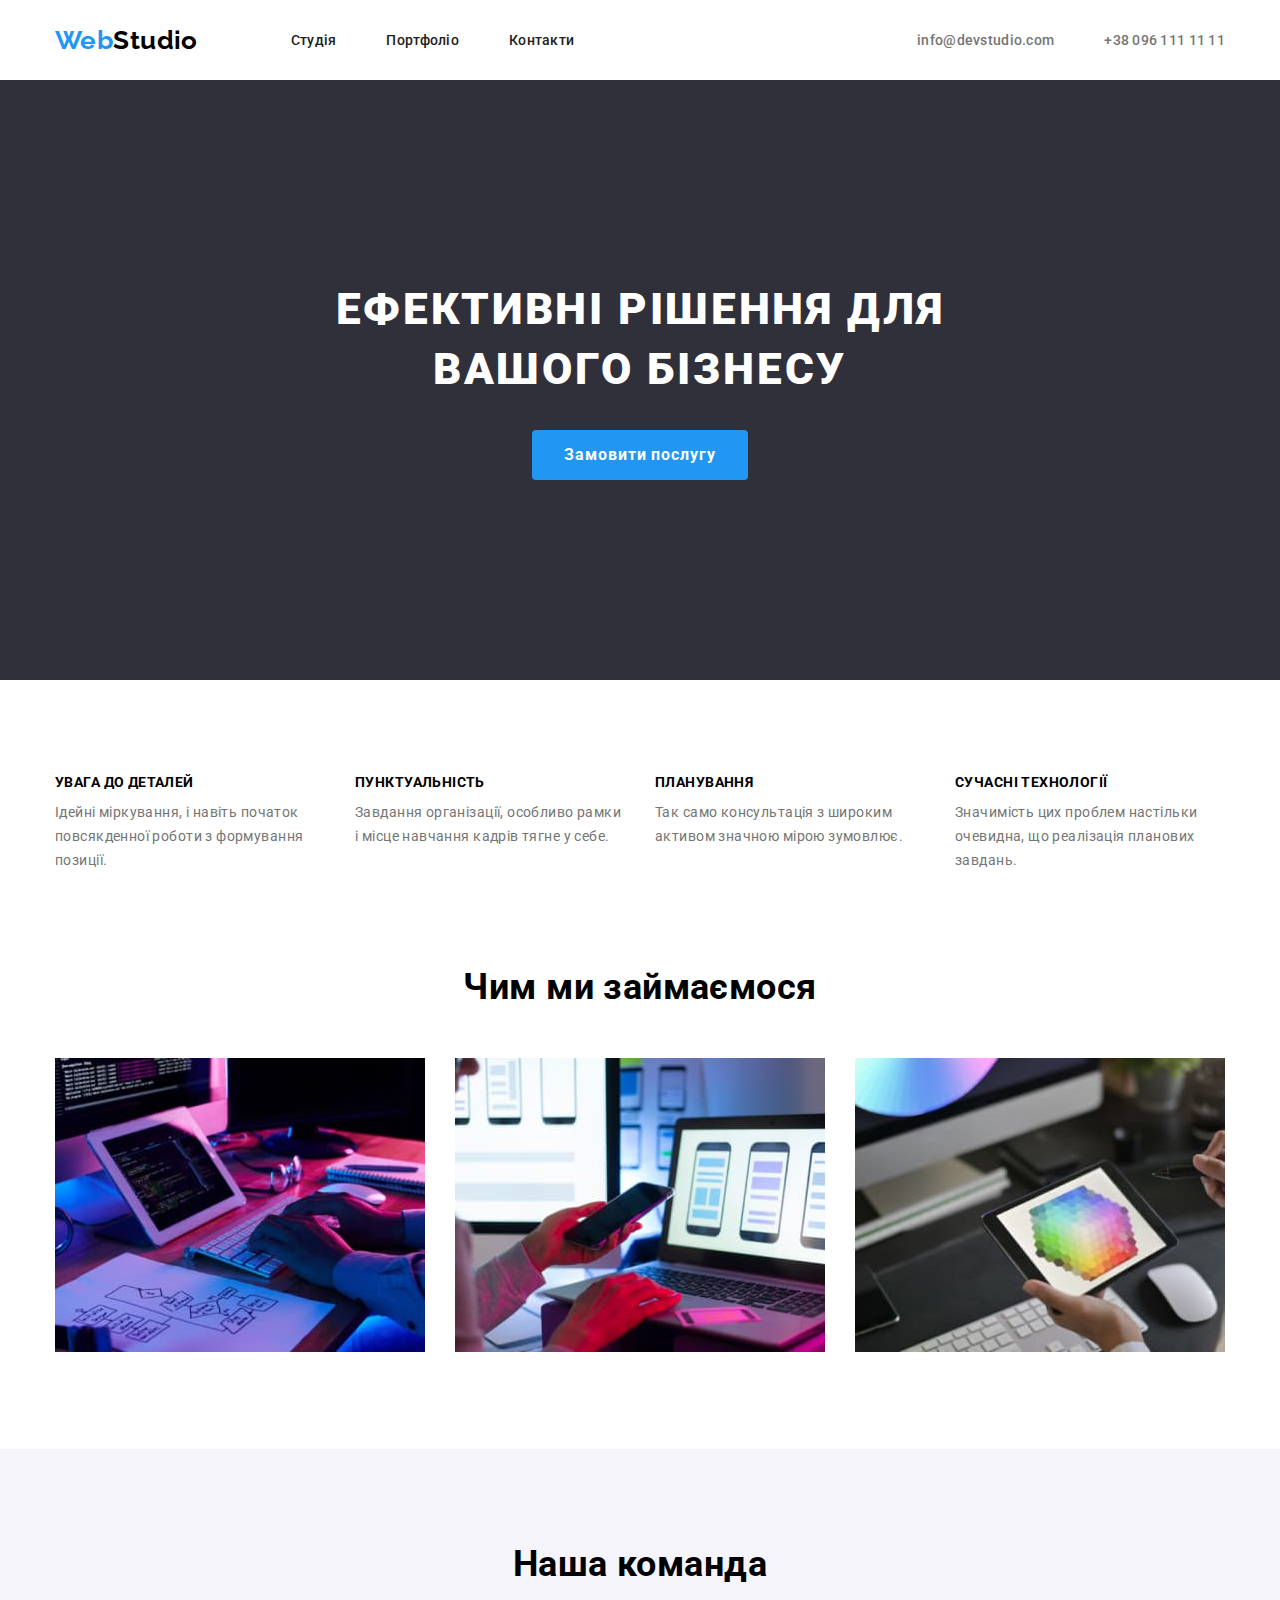
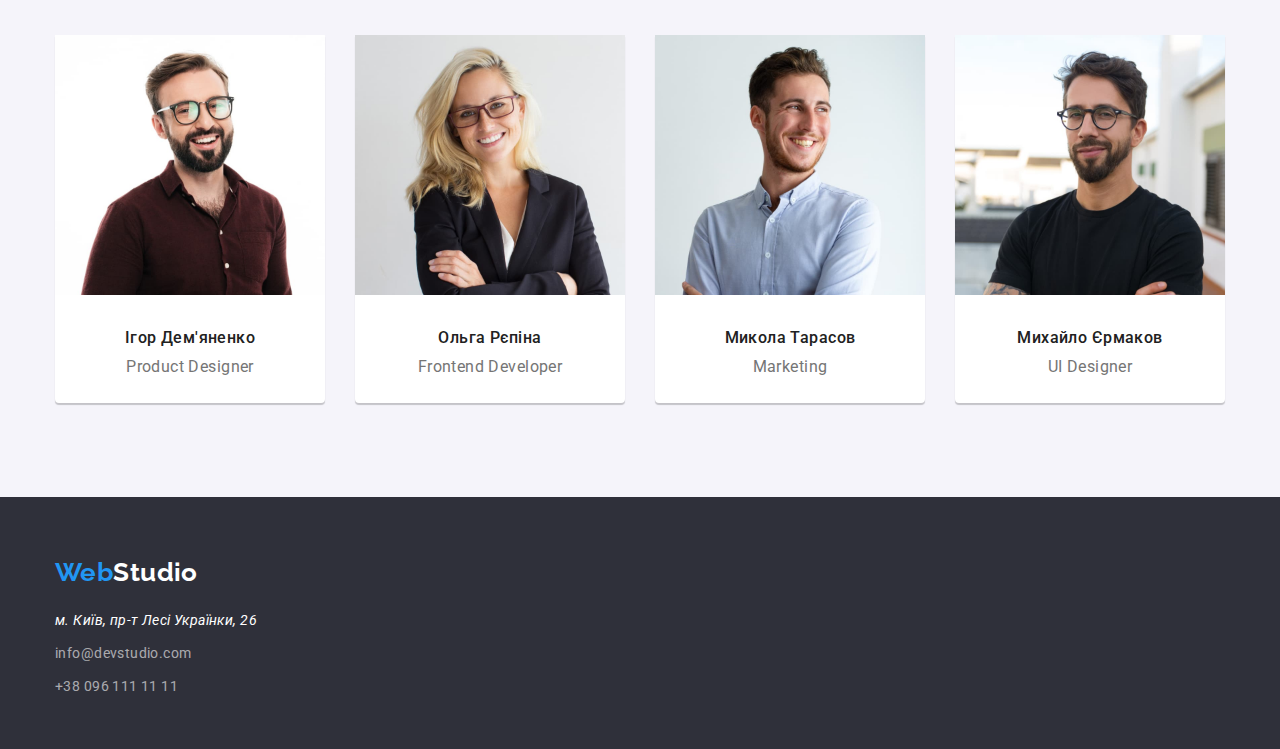
==== commit 834d12a5: "Merge abd6537d6b1186a45152934667c9cc36f24752ae into 97b5ed3c5e65cf020edc4765416c707b9472fba7" ====
--- a/index.html
+++ b/index.html
@@ -81,7 +81,6 @@
                 </li>
             </ul>
         </div>
-
     </section>
     <section class="our-team">
         <div class="our-team__container">
@@ -113,7 +112,6 @@
         </div>
     </section>
 </main>
-
 <footer class="footer">
     <div class="footer__container">
         <a href="index.html" class="logo logo--footer"><span class="logo--blue">Web</span>Studio</a>
--- a/css/styles.css
+++ b/css/styles.css
@@ -92,7 +92,7 @@
     font-family: Raleway;
     font-size: 26px;
     font-weight: 700;
-    line-height: 31px;
+    line-height: 1.1923;
 }
 
 .logo--header {
@@ -124,7 +124,7 @@
 
 .nav__link {
     font-weight: 500;
-    line-height: 16px;
+    line-height: 1.1429;
     letter-spacing: 0.02em;
     color: var(--dark-gray);
 }
@@ -141,7 +141,7 @@
 
 .contacts__item--header {
     font-weight: 500;
-    line-height: 16px;
+    line-height: 1.1429;
     letter-spacing: 0.02em;
     color: var(--gray);
     margin-right: 50px;
@@ -171,7 +171,7 @@
     max-width: 696px;
     font-size: 44px;
     font-weight: 900;
-    line-height: 60px;
+    line-height: 1.3636;
     letter-spacing: 0.06em;
     text-align: center;
     color: var(--white);
@@ -182,7 +182,7 @@
 .solutions__button {
     font-size: 16px;
     font-weight: 700;
-    line-height: 30px;
+    line-height: 1.875;
     letter-spacing: 0.06em;
     text-align: center;
     background: var(--royal-blue);
@@ -209,7 +209,7 @@
 
 .advantages__title {
     font-weight: 700;
-    line-height: 16px;
+    line-height: 1.1429;
     margin-bottom: 10px;
     text-transform: uppercase;
 }
@@ -218,7 +218,7 @@
     width: 270px;
     height: 72px;
     font-weight: 400;
-    line-height: 24px;
+    line-height: 1.7143;
     color: var(--gray);
 }
 
@@ -229,7 +229,7 @@
 .what-we-do__header {
     font-size: 36px;
     font-weight: 700;
-    line-height: 42px;
+    line-height: 1.1667;
     text-align: center;
     margin-bottom: 50px;
 }
@@ -250,7 +250,7 @@
 .our-team__header {
     font-size: 36px;
     font-weight: 700;
-    line-height: 42px;
+    line-height: 1.1667;
     text-align: center;
     margin-bottom: 50px;
     padding-top: 94px;
@@ -278,7 +278,7 @@
 .our-team__title {
     font-size: 16px;
     font-weight: 500;
-    line-height: 19px;
+    line-height: 1.1875;
     text-align: center;
     color: var(--rich-black);
     margin-bottom: 10px;
@@ -286,7 +286,7 @@
 
 .our-team__description {
     font-size: 16px;
-    line-height: 19px;
+    line-height: 1.1875;
     text-align: center;
     color: var(--gray);
 }
@@ -309,7 +309,7 @@
     border-radius: 4px;
     font-size: 16px;
     font-weight: 500;
-    line-height: 26px;
+    line-height: 1.625;
     text-align: center;
     color: var(--rich-black);
     background: var(--lavender-gray);
@@ -349,7 +349,7 @@
 .project__title {
     font-size: 18px;
     font-weight: 700;
-    line-height: 36px;
+    line-height: 2;
     letter-spacing: 0.06em;
     color: var(--rich-black);
 }
@@ -357,7 +357,7 @@
 .project__description {
     font-size: 16px;
     font-weight: 400;
-    line-height: 30px;
+    line-height: 1.875;
     color: var(--gray);
 }
 
@@ -384,12 +384,12 @@
 
 .contacts__address {
     color: var(--white);
-    line-height: 24px;
+    line-height: 1.7143;
     margin-bottom: 9px;
 }
 
 .contacts__item--footer {
-    line-height: 24px;
+    line-height: 1.7143;
     color: var(--frosted-white);
     margin-bottom: 9px;
 }
